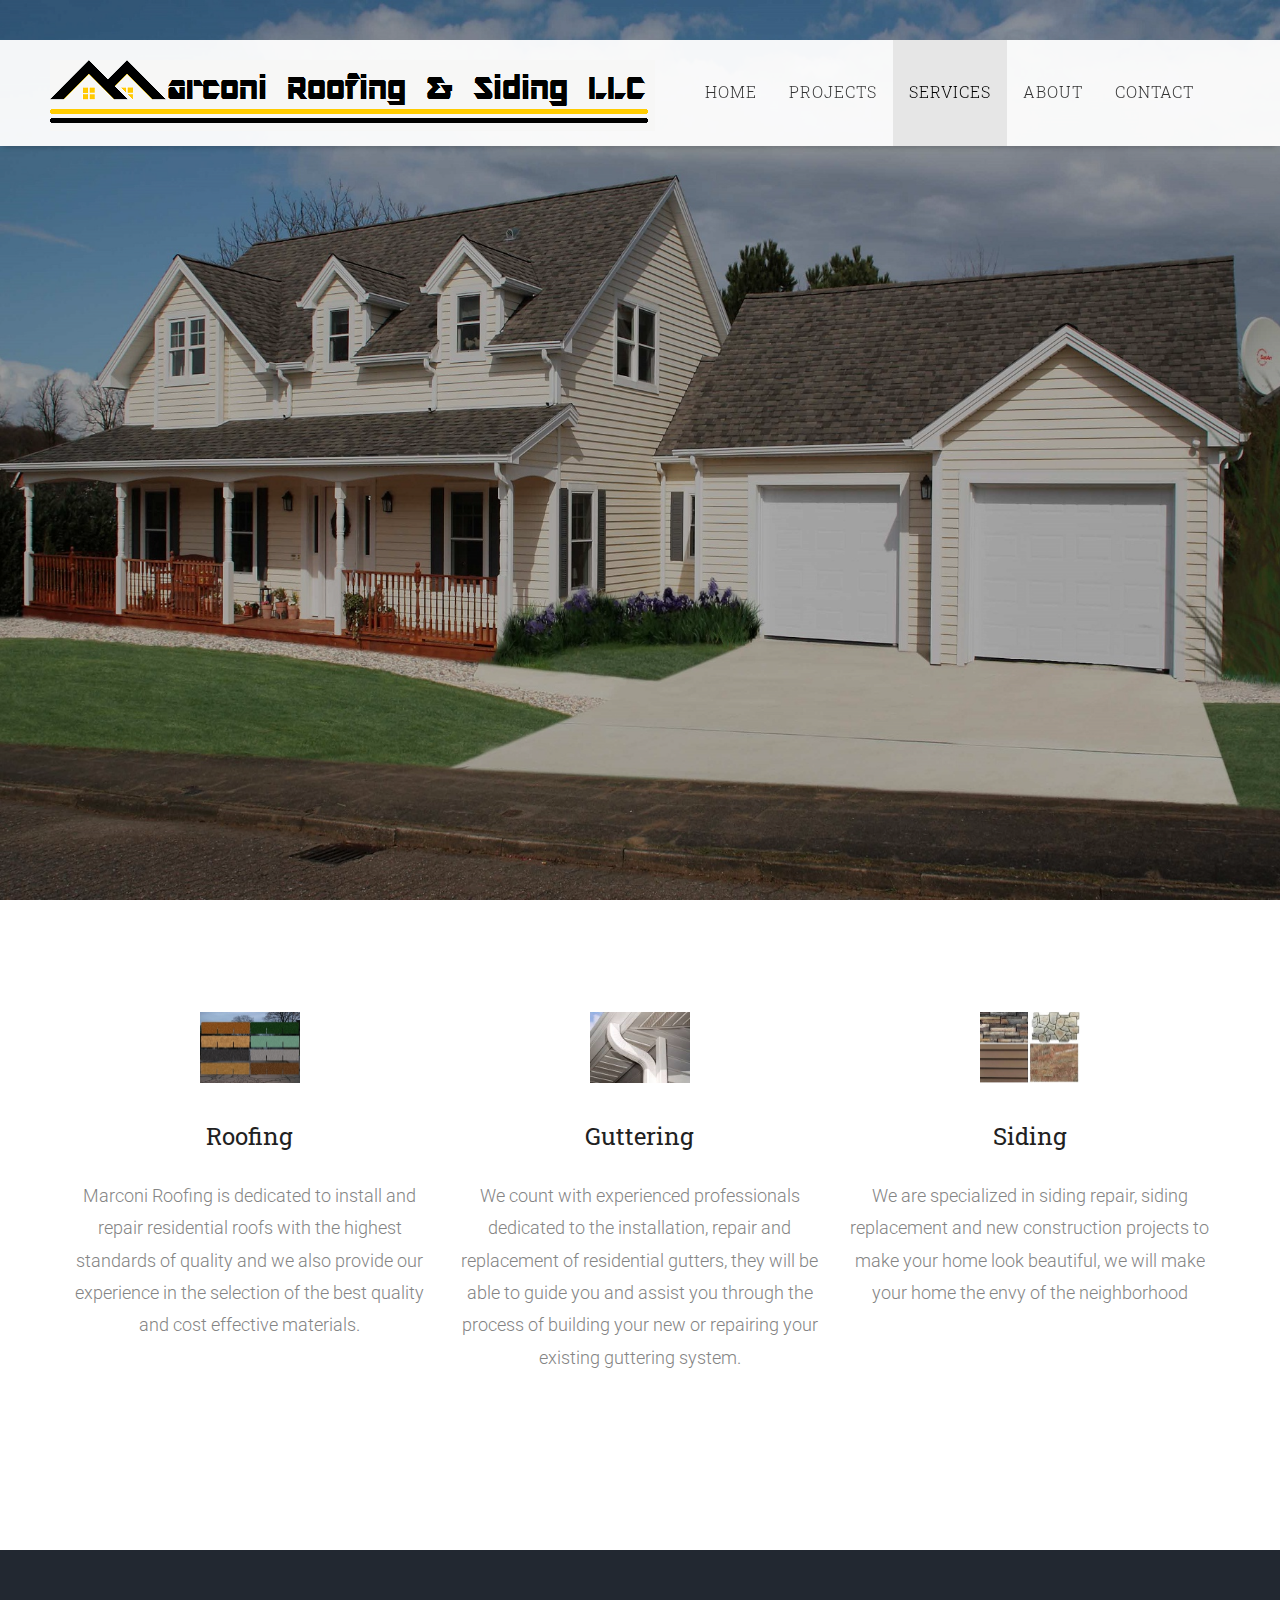
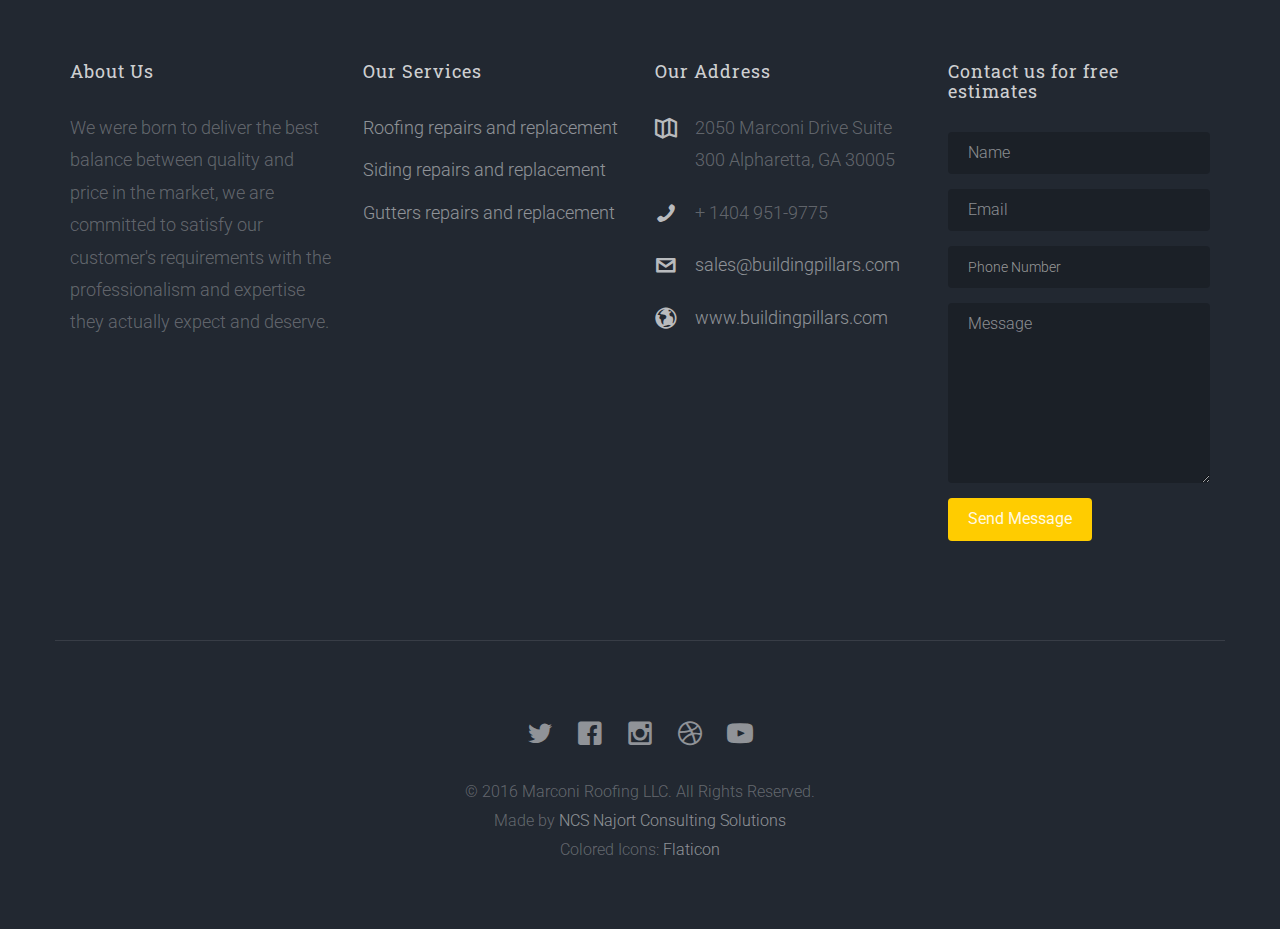
==== services.html @ 33be3b6a "Add files via upload" ====
<!DOCTYPE html>
<!--[if lt IE 7]>      <html class="no-js lt-ie9 lt-ie8 lt-ie7"> <![endif]-->
<!--[if IE 7]>         <html class="no-js lt-ie9 lt-ie8"> <![endif]-->
<!--[if IE 8]>         <html class="no-js lt-ie9"> <![endif]-->
<!--[if gt IE 8]><!--> <html class="no-js"> <!--<![endif]-->
	<head>
	<meta charset="utf-8">
	<meta http-equiv="X-UA-Compatible" content="IE=edge">
	<title>Marconi Roofing & Siding</title>
	<meta name="viewport" content="width=device-width, initial-scale=1">
	<meta name="description" content="Marconi roofing & siding company dedicated to new construction and repair of roofs, sides, gutters and more" />
	<meta name="keywords" content="roofing, roofs, roof, side, siding, gutter, gutters, repairing, construction, remodeling" />
	<meta name="author" content="Jose Lopez (jrafael83@gmail.com)" />

  <!-- 
	//////////////////////////////////////////////////////

	FREE HTML5 TEMPLATE 
	DESIGNED & DEVELOPED by FREEHTML5.CO & NCS Najort Consulting Solutions
		
	Website: 		http://freehtml5.co/ & http://www.najort.com.ve
	Email: 			info@freehtml5.co & info@najort.com.ve
	Twitter: 		http://twitter.com/fh5co
	Facebook: 		https://www.facebook.com/fh5co

	//////////////////////////////////////////////////////
	 -->

  	<!-- Facebook and Twitter integration -->
	<meta property="og:title" content=""/>
	<meta property="og:image" content=""/>
	<meta property="og:url" content=""/>
	<meta property="og:site_name" content=""/>
	<meta property="og:description" content=""/>
	<meta name="twitter:title" content="" />
	<meta name="twitter:image" content="" />
	<meta name="twitter:url" content="" />
	<meta name="twitter:card" content="" />

	<!-- Place favicon.ico and apple-touch-icon.png in the root directory -->
	
	<link href="images/favicon.ico" rel="icon" type="image/x-icon" />
	<link rel="shortcut icon" href="images/favicon.ico">
	<link href='https://fonts.googleapis.com/css?family=Roboto:400,100,300,700,900' rel='stylesheet' type='text/css'>
	<link href="https://fonts.googleapis.com/css?family=Roboto+Slab:300,400,700" rel="stylesheet">
	
	<!-- Animate.css -->
	<link rel="stylesheet" href="css/animate.css">
	<!-- Icomoon Icon Fonts-->
	<link rel="stylesheet" href="css/icomoon.css">
	<!-- Bootstrap  -->
	<link rel="stylesheet" href="css/bootstrap.css">
	<!-- Superfish -->
	<link rel="stylesheet" href="css/superfish.css">
	<!-- Flexslider  -->
	<link rel="stylesheet" href="css/flexslider.css">

	<link rel="stylesheet" href="css/style.css">


	<!-- Modernizr JS -->
	<script src="js/modernizr-2.6.2.min.js"></script>
	<!-- FOR IE9 below -->
	<!--[if lt IE 9]>
	<script src="js/respond.min.js"></script>
	<![endif]-->
<script src="js/jquery.min.js"></script>
	</head>
	<body>
		<div id="fh5co-wrapper">
		<div id="fh5co-page">
		<div id="fh5co-header">
			<header id="fh5co-header-section">
				<div class="container">
					<div class="nav-header">
						<a href="#" class="js-fh5co-nav-toggle fh5co-nav-toggle"><i></i></a>
						<h1 id="fh5co-logo"><div id="logo-1"><a href="index.html"><img src="images/pageico.png" data-src-mobile="images/pageico_mobile.png"></img>&nbsp;</a></div>
						<div id="logo-2"><a href="index.html"><img src="images/pageico_mobile.png" data-src-mobile="images/pageico_mobile.png"></img>&nbsp;</a></div></h1>
						<!-- START #fh5co-menu-wrap -->
						<nav id="fh5co-menu-wrap" role="navigation">
							<ul class="sf-menu" id="fh5co-primary-menu">
								<li>
									<a href="index.html">Home</a>
								</li>
								<li><a href="work.html">Projects</a></li>
								<li>
									<a href="services.html" class="fh5co-sub-ddown active">Services</a>
								</li>
								<li><a href="about.html">About</a></li>
								<li><a href="contact.html">Contact</a></li>
							</ul>
						</nav>
					</div>
				</div>
			</header>		
		</div>
		<!-- end:fh5co-header -->
		<aside id="fh5co-hero" class="js-fullheight">
			<div class="flexslider js-fullheight">
				<ul class="slides">
			   	<li style="background-image: url(images/slide_2.jpg);">
			   		<div class="overlay-gradient"></div>
			   		<div class="container">
			   			<div class="col-md-10 col-md-offset-1 text-center js-fullheight slider-text">
			   				<div class="slider-text-inner desc">
			   					<h2 class="heading-section">Our Services</h2>
			   					<p class="fh5co-lead">We offer our experience in the installation, replacement, repair and new construction of residential roofs, sidings and gutters</p>
								<a id="btnmore" href="#" class="effect1">&nbsp&nbspRead More&nbsp&nbsp</a>
			   				</div>
			   			</div>
			   		</div>
			   	</li>
			  	</ul>
		  	</div>
		</aside>	
		<div id="fh5co-services-section">
			<div class="container" id="more">
				<div class="row">
					<div class="col-md-4">
						<div class="services-inner text-center">
							<img src="images/shingles_sample.jpg" alt="Shingles sample" class="grow">
							<h3>Roofing</h3>
							<p>Marconi Roofing is dedicated to install and repair residential roofs with the highest standards of quality and we also provide our experience in the selection of the best quality and cost effective materials.</p>
						</div>
					</div>
					<div class="col-md-4 text-center">
						<div class="services-inner">
							<img src="images/guttering.jpg" alt="Gutter sample" class="grow">
							<h3>Guttering</h3>
							<p>We count with experienced professionals dedicated to the installation, repair and replacement of residential gutters, they will be able to guide you and assist you through the process of building your new or repairing your existing guttering system.</p>
						</div>
					</div>
					<div class="col-md-4 text-center">
						<div class="services-inner">
							<img src="images/siding.jpg" alt="Siding samples" class="grow">
							<h3>Siding</h3>
							<p>We are specialized in siding repair, siding replacement and new construction projects to make your home look beautiful, we will make your home the envy of the neighborhood</p>
						</div>
					</div>
				</div>
			</div>
		</div>
		<footer>
			<div id="footer">
				<div class="container">
					<div class="row">
						<div class="col-md-3">
							<h3 class="section-title">About Us</h3>
							<p>We were born to deliver the best balance between quality and price in the market, we are committed to satisfy our customer's requirements with the professionalism and expertise they actually expect and deserve. </p>
						</div>
						
						<div class="col-md-3">
							<h3 class="section-title">Our Services</h3>
							<ul>
								<li><a href="#more">Roofing repairs and replacement</a></li>
								<li><a href="#more">Siding repairs and replacement</a></li>
								<li><a href="#more">Gutters repairs and replacement</a></li>
							</ul>
						</div>

						<div class="col-md-3">
							<h3 class="section-title">Our Address</h3>
							<ul class="contact-info">
								<li><i class="icon-map2"></i>2050 Marconi Drive Suite 300 Alpharetta, GA 30005</li>
								<li><i class="icon-phone2"></i>+ 1404 951-9775</li>
								<li><i class="icon-envelope2"></i><a href="mailto:sales@buildingpillars.com">sales@buildingpillars.com</a></li>
								<li><i class="icon-globe2"></i><a href="#">www.buildingpillars.com</a></li>
							</ul>
						</div>
						<div class="col-md-3" id="contact">
							<h3 class="section-title">Contact us for free estimates</h3>
							<form class="contact-form" id="ajax-contact" method="POST" action="">
								<div class="form-group">
									<label for="name" class="sr-only">Name</label>
									<input type="name" class="form-control" id="name" placeholder="Name">
								</div>
								<div class="form-group">
									<label for="email" class="sr-only">Email</label>
									<input type="email" class="form-control" id="email" placeholder="Email">
								</div>
								<div class="form-group">
									<label for="phone" class="sr-only">Phone</label>
									<input type="number" class="form-control" id="phone" placeholder="Phone Number" required>
								</div>
								<div class="form-group">
									<label for="message" class="sr-only">Message</label>
									<textarea class="form-control" id="message" rows="7" placeholder="Message"></textarea>
								</div>
								<div class="form-group">
									<input type="submit" id="btn-submit" class="btn btn-send-message btn-md" value="Send Message">
								</div>
							</form>
							<div id="form-messages"></div>
						</div>
					</div>
					<div class="row copy-right">
						<div class="col-md-6 col-md-offset-3 text-center">
							<p class="fh5co-social-icons">
								<a href="http://twitter.com/buildingpillars"><i class="icon-twitter2"></i></a>
								<a href="#"><i class="icon-facebook2"></i></a>
								<a href="#"><i class="icon-instagram"></i></a>
								<a href="#"><i class="icon-dribbble2"></i></a>
								<a href="#"><i class="icon-youtube"></i></a>
							</p>
							<p>&copy; 2016 Marconi Roofing LLC. All Rights Reserved. <br>Made by <a href="www.najort.com.ve" target="_blank">NCS Najort Consulting Solutions</a> <br> Colored Icons: <a href="http://flaticon.com" target="_blank">Flaticon</a></p></div>
					</div>
				</div>
			</div>
		</footer>
	

	</div>
	<!-- END fh5co-page -->

	</div>
	<!-- END fh5co-wrapper -->

	<!-- jQuery -->


	
	<!-- jQuery Easing -->
	<script src="js/jquery.easing.1.3.js"></script>
	<!-- Bootstrap -->
	<script src="js/bootstrap.min.js"></script>
	<!-- Waypoints -->
	<script src="js/jquery.waypoints.min.js"></script>
	<!-- Superfish -->
	<script src="js/hoverIntent.js"></script>
	<script src="js/superfish.js"></script>
	<!-- Flexslider -->
	<script src="js/jquery.flexslider-min.js"></script>

	<!-- Main JS (Do not remove) -->
	<script src="js/main.js"></script>
	<script type="text/javascript">
	$("#btnmore").click(function() {
    $('html, body').animate({
        scrollTop: $("#more").offset().top
    }, 2000);
});
	</script>
	<script src="js/mail.js"></script>
	</body>
</html>
---- css/icomoon.css ----
@font-face {
    font-family: 'icomoon';
    src:    url('fonts/icomoon.eot?1oniuf');
    src:    url('fonts/icomoon.eot?1oniuf#iefix') format('embedded-opentype'),
        url('fonts/icomoon.ttf?1oniuf') format('truetype'),
        url('fonts/icomoon.woff?1oniuf') format('woff'),
        url('fonts/icomoon.svg?1oniuf#icomoon') format('svg');
    font-weight: normal;
    font-style: normal;
}

[class^="icon-"], [class*=" icon-"] {
    /* use !important to prevent issues with browser extensions that change fonts */
    font-family: 'icomoon' !important;
    speak: none;
    font-style: normal;
    font-weight: normal;
    font-variant: normal;
    text-transform: none;
    line-height: 1;

    /* Better Font Rendering =========== */
    -webkit-font-smoothing: antialiased;
    -moz-osx-font-smoothing: grayscale;
}

.icon-mobile:before {
    content: "\e000";
}
.icon-laptop:before {
    content: "\e001";
}
.icon-desktop:before {
    content: "\e002";
}
.icon-tablet:before {
    content: "\e003";
}
.icon-phone:before {
    content: "\e004";
}
.icon-document:before {
    content: "\e005";
}
.icon-documents:before {
    content: "\e006";
}
.icon-search:before {
    content: "\e007";
}
.icon-clipboard:before {
    content: "\e008";
}
.icon-newspaper:before {
    content: "\e009";
}
.icon-notebook:before {
    content: "\e00a";
}
.icon-book-open:before {
    content: "\e00b";
}
.icon-browser:before {
    content: "\e00c";
}
.icon-calendar:before {
    content: "\e00d";
}
.icon-presentation:before {
    content: "\e00e";
}
.icon-picture:before {
    content: "\e00f";
}
.icon-pictures:before {
    content: "\e010";
}
.icon-video:before {
    content: "\e011";
}
.icon-camera:before {
    content: "\e012";
}
.icon-printer:before {
    content: "\e013";
}
.icon-toolbox:before {
    content: "\e014";
}
.icon-briefcase:before {
    content: "\e015";
}
.icon-wallet:before {
    content: "\e016";
}
.icon-gift:before {
    content: "\e017";
}
.icon-bargraph:before {
    content: "\e018";
}
.icon-grid:before {
    content: "\e019";
}
.icon-expand:before {
    content: "\e01a";
}
.icon-focus:before {
    content: "\e01b";
}
.icon-edit:before {
    content: "\e01c";
}
.icon-adjustments:before {
    content: "\e01d";
}
.icon-ribbon:before {
    content: "\e01e";
}
.icon-hourglass:before {
    content: "\e01f";
}
.icon-lock:before {
    content: "\e020";
}
.icon-megaphone:before {
    content: "\e021";
}
.icon-shield:before {
    content: "\e022";
}
.icon-trophy:before {
    content: "\e023";
}
.icon-flag:before {
    content: "\e024";
}
.icon-map:before {
    content: "\e025";
}
.icon-puzzle:before {
    content: "\e026";
}
.icon-basket:before {
    content: "\e027";
}
.icon-envelope:before {
    content: "\e028";
}
.icon-streetsign:before {
    content: "\e029";
}
.icon-telescope:before {
    content: "\e02a";
}
.icon-gears:before {
    content: "\e02b";
}
.icon-key:before {
    content: "\e02c";
}
.icon-paperclip:before {
    content: "\e02d";
}
.icon-attachment:before {
    content: "\e02e";
}
.icon-pricetags:before {
    content: "\e02f";
}
.icon-lightbulb:before {
    content: "\e030";
}
.icon-layers:before {
    content: "\e031";
}
.icon-pencil:before {
    content: "\e032";
}
.icon-tools:before {
    content: "\e033";
}
.icon-tools-2:before {
    content: "\e034";
}
.icon-scissors:before {
    content: "\e035";
}
.icon-paintbrush:before {
    content: "\e036";
}
.icon-magnifying-glass:before {
    content: "\e037";
}
.icon-circle-compass:before {
    content: "\e038";
}
.icon-linegraph:before {
    content: "\e039";
}
.icon-mic:before {
    content: "\e03a";
}
.icon-strategy:before {
    content: "\e03b";
}
.icon-beaker:before {
    content: "\e03c";
}
.icon-caution:before {
    content: "\e03d";
}
.icon-recycle:before {
    content: "\e03e";
}
.icon-anchor:before {
    content: "\e03f";
}
.icon-profile-male:before {
    content: "\e040";
}
.icon-profile-female:before {
    content: "\e041";
}
.icon-bike:before {
    content: "\e042";
}
.icon-wine:before {
    content: "\e043";
}
.icon-hotairballoon:before {
    content: "\e044";
}
.icon-globe:before {
    content: "\e045";
}
.icon-genius:before {
    content: "\e046";
}
.icon-map-pin:before {
    content: "\e047";
}
.icon-dial:before {
    content: "\e048";
}
.icon-chat:before {
    content: "\e049";
}
.icon-heart:before {
    content: "\e04a";
}
.icon-cloud:before {
    content: "\e04b";
}
.icon-upload:before {
    content: "\e04c";
}
.icon-download:before {
    content: "\e04d";
}
.icon-target:before {
    content: "\e04e";
}
.icon-hazardous:before {
    content: "\e04f";
}
.icon-piechart:before {
    content: "\e050";
}
.icon-speedometer:before {
    content: "\e051";
}
.icon-global:before {
    content: "\e052";
}
.icon-compass:before {
    content: "\e053";
}
.icon-lifesaver:before {
    content: "\e054";
}
.icon-clock:before {
    content: "\e055";
}
.icon-aperture:before {
    content: "\e056";
}
.icon-quote:before {
    content: "\e057";
}
.icon-scope:before {
    content: "\e058";
}
.icon-alarmclock:before {
    content: "\e059";
}
.icon-refresh:before {
    content: "\e05a";
}
.icon-happy:before {
    content: "\e05b";
}
.icon-sad:before {
    content: "\e05c";
}
.icon-facebook:before {
    content: "\e05d";
}
.icon-twitter:before {
    content: "\e05e";
}
.icon-googleplus:before {
    content: "\e05f";
}
.icon-rss:before {
    content: "\e060";
}
.icon-tumblr:before {
    content: "\e061";
}
.icon-linkedin:before {
    content: "\e062";
}
.icon-dribbble:before {
    content: "\e063";
}
.icon-box2:before {
    content: "\ea82";
}
.icon-write:before {
    content: "\ea83";
}
.icon-clock2:before {
    content: "\ea84";
}
.icon-reply2:before {
    content: "\ea85";
}
.icon-reply-all2:before {
    content: "\ea86";
}
.icon-forward2:before {
    content: "\ea87";
}
.icon-flag2:before {
    content: "\ea88";
}
.icon-search2:before {
    content: "\ea89";
}
.icon-trash2:before {
    content: "\ea8a";
}
.icon-envelope2:before {
    content: "\ea8b";
}
.icon-bubble:before {
    content: "\ea8c";
}
.icon-bubbles:before {
    content: "\ea8d";
}
.icon-user2:before {
    content: "\ea8e";
}
.icon-users2:before {
    content: "\ea8f";
}
.icon-cloud2:before {
    content: "\ea90";
}
.icon-download2:before {
    content: "\ea91";
}
.icon-upload2:before {
    content: "\ea92";
}
.icon-rain:before {
    content: "\ea93";
}
.icon-sun:before {
    content: "\ea94";
}
.icon-moon2:before {
    content: "\ea95";
}
.icon-bell2:before {
    content: "\ea96";
}
.icon-folder2:before {
    content: "\ea97";
}
.icon-pin2:before {
    content: "\ea98";
}
.icon-sound2:before {
    content: "\ea99";
}
.icon-microphone:before {
    content: "\ea9a";
}
.icon-camera2:before {
    content: "\ea9b";
}
.icon-image2:before {
    content: "\ea9c";
}
.icon-cog2:before {
    content: "\ea9d";
}
.icon-calendar2:before {
    content: "\ea9e";
}
.icon-book2:before {
    content: "\ea9f";
}
.icon-map-marker:before {
    content: "\eaa0";
}
.icon-store:before {
    content: "\eaa1";
}
.icon-support:before {
    content: "\eaa2";
}
.icon-tag2:before {
    content: "\eaa3";
}
.icon-heart2:before {
    content: "\eaa4";
}
.icon-video-camera:before {
    content: "\eaa5";
}
.icon-trophy2:before {
    content: "\eaa6";
}
.icon-cart:before {
    content: "\eaa7";
}
.icon-eye2:before {
    content: "\eaa8";
}
.icon-cancel:before {
    content: "\eaa9";
}
.icon-chart:before {
    content: "\eaaa";
}
.icon-target2:before {
    content: "\eaab";
}
.icon-printer2:before {
    content: "\eaac";
}
.icon-location2:before {
    content: "\eaad";
}
.icon-bookmark2:before {
    content: "\eaae";
}
.icon-monitor:before {
    content: "\eaaf";
}
.icon-cross2:before {
    content: "\eab0";
}
.icon-plus2:before {
    content: "\eab1";
}
.icon-left:before {
    content: "\eab2";
}
.icon-up:before {
    content: "\eab3";
}
.icon-browser2:before {
    content: "\eab4";
}
.icon-windows:before {
    content: "\eab5";
}
.icon-switch2:before {
    content: "\eab6";
}
.icon-dashboard:before {
    content: "\eab7";
}
.icon-play:before {
    content: "\eab8";
}
.icon-fast-forward:before {
    content: "\eab9";
}
.icon-next:before {
    content: "\eaba";
}
.icon-refresh2:before {
    content: "\eabb";
}
.icon-film:before {
    content: "\eabc";
}
.icon-home2:before {
    content: "\eabd";
}
.icon-add-to-list:before {
    content: "\e901";
}
.icon-classic-computer:before {
    content: "\e902";
}
.icon-controller-fast-backward:before {
    content: "\e903";
}
.icon-creative-commons-attribution:before {
    content: "\e904";
}
.icon-creative-commons-noderivs:before {
    content: "\e905";
}
.icon-creative-commons-noncommercial-eu:before {
    content: "\e906";
}
.icon-creative-commons-noncommercial-us:before {
    content: "\e907";
}
.icon-creative-commons-public-domain:before {
    content: "\e908";
}
.icon-creative-commons-remix:before {
    content: "\e909";
}
.icon-creative-commons-share:before {
    content: "\e90a";
}
.icon-creative-commons-sharealike:before {
    content: "\e90b";
}
.icon-creative-commons:before {
    content: "\e90c";
}
.icon-document-landscape:before {
    content: "\e90d";
}
.icon-remove-user:before {
    content: "\e90e";
}
.icon-warning:before {
    content: "\e90f";
}
.icon-arrow-bold-down:before {
    content: "\e910";
}
.icon-arrow-bold-left:before {
    content: "\e911";
}
.icon-arrow-bold-right:before {
    content: "\e912";
}
.icon-arrow-bold-up:before {
    content: "\e913";
}
.icon-arrow-down:before {
    content: "\e914";
}
.icon-arrow-left:before {
    content: "\e915";
}
.icon-arrow-long-down:before {
    content: "\e916";
}
.icon-arrow-long-left:before {
    content: "\e917";
}
.icon-arrow-long-right:before {
    content: "\e918";
}
.icon-arrow-long-up:before {
    content: "\e919";
}
.icon-arrow-right:before {
    content: "\e91a";
}
.icon-arrow-up:before {
    content: "\e91b";
}
.icon-arrow-with-circle-down:before {
    content: "\e91c";
}
.icon-arrow-with-circle-left:before {
    content: "\e91d";
}
.icon-arrow-with-circle-right:before {
    content: "\e91e";
}
.icon-arrow-with-circle-up:before {
    content: "\e91f";
}
.icon-bookmark:before {
    content: "\e920";
}
.icon-bookmarks:before {
    content: "\e921";
}
.icon-chevron-down:before {
    content: "\e922";
}
.icon-chevron-left:before {
    content: "\e923";
}
.icon-chevron-right:before {
    content: "\e924";
}
.icon-chevron-small-down:before {
    content: "\e925";
}
.icon-chevron-small-left:before {
    content: "\e926";
}
.icon-chevron-small-right:before {
    content: "\e927";
}
.icon-chevron-small-up:before {
    content: "\e928";
}
.icon-chevron-thin-down:before {
    content: "\e929";
}
.icon-chevron-thin-left:before {
    content: "\e92a";
}
.icon-chevron-thin-right:before {
    content: "\e92b";
}
.icon-chevron-thin-up:before {
    content: "\e92c";
}
.icon-chevron-up:before {
    content: "\e92d";
}
.icon-chevron-with-circle-down:before {
    content: "\e92e";
}
.icon-chevron-with-circle-left:before {
    content: "\e92f";
}
.icon-chevron-with-circle-right:before {
    content: "\e930";
}
.icon-chevron-with-circle-up:before {
    content: "\e931";
}
.icon-cloud3:before {
    content: "\e932";
}
.icon-controller-fast-forward:before {
    content: "\e933";
}
.icon-controller-jump-to-start:before {
    content: "\e934";
}
.icon-controller-next:before {
    content: "\e935";
}
.icon-controller-paus:before {
    content: "\e936";
}
.icon-controller-play:before {
    content: "\e937";
}
.icon-controller-record:before {
    content: "\e938";
}
.icon-controller-stop:before {
    content: "\e939";
}
.icon-controller-volume:before {
    content: "\e93a";
}
.icon-dot-single:before {
    content: "\e93b";
}
.icon-dots-three-horizontal:before {
    content: "\e93c";
}
.icon-dots-three-vertical:before {
    content: "\e93d";
}
.icon-dots-two-horizontal:before {
    content: "\e93e";
}
.icon-dots-two-vertical:before {
    content: "\e93f";
}
.icon-download3:before {
    content: "\e940";
}
.icon-emoji-flirt:before {
    content: "\e941";
}
.icon-flow-branch:before {
    content: "\e942";
}
.icon-flow-cascade:before {
    content: "\e943";
}
.icon-flow-line:before {
    content: "\e944";
}
.icon-flow-parallel:before {
    content: "\e945";
}
.icon-flow-tree:before {
    content: "\e946";
}
.icon-install:before {
    content: "\e947";
}
.icon-layers2:before {
    content: "\e948";
}
.icon-open-book:before {
    content: "\e949";
}
.icon-resize-100:before {
    content: "\e94a";
}
.icon-resize-full-screen:before {
    content: "\e94b";
}
.icon-save:before {
    content: "\e94c";
}
.icon-select-arrows:before {
    content: "\e94d";
}
.icon-sound-mute:before {
    content: "\e94e";
}
.icon-sound:before {
    content: "\e94f";
}
.icon-trash:before {
    content: "\e950";
}
.icon-triangle-down:before {
    content: "\e951";
}
.icon-triangle-left:before {
    content: "\e952";
}
.icon-triangle-right:before {
    content: "\e953";
}
.icon-triangle-up:before {
    content: "\e954";
}
.icon-uninstall:before {
    content: "\e955";
}
.icon-upload-to-cloud:before {
    content: "\e956";
}
.icon-upload3:before {
    content: "\e957";
}
.icon-add-user:before {
    content: "\e958";
}
.icon-address:before {
    content: "\e959";
}
.icon-adjust:before {
    content: "\e95a";
}
.icon-air:before {
    content: "\e95b";
}
.icon-aircraft-landing:before {
    content: "\e95c";
}
.icon-aircraft-take-off:before {
    content: "\e95d";
}
.icon-aircraft:before {
    content: "\e95e";
}
.icon-align-bottom:before {
    content: "\e95f";
}
.icon-align-horizontal-middle:before {
    content: "\e960";
}
.icon-align-left:before {
    content: "\e961";
}
.icon-align-right:before {
    content: "\e962";
}
.icon-align-top:before {
    content: "\e963";
}
.icon-align-vertical-middle:before {
    content: "\e964";
}
.icon-archive:before {
    content: "\e965";
}
.icon-area-graph:before {
    content: "\e966";
}
.icon-attachment2:before {
    content: "\e967";
}
.icon-awareness-ribbon:before {
    content: "\e968";
}
.icon-back-in-time:before {
    content: "\e969";
}
.icon-back:before {
    content: "\e96a";
}
.icon-bar-graph:before {
    content: "\e96b";
}
.icon-battery:before {
    content: "\e96c";
}
.icon-beamed-note:before {
    content: "\e96d";
}
.icon-bell:before {
    content: "\e96e";
}
.icon-blackboard:before {
    content: "\e96f";
}
.icon-block:before {
    content: "\e970";
}
.icon-book:before {
    content: "\e971";
}
.icon-bowl:before {
    content: "\e972";
}
.icon-box:before {
    content: "\e973";
}
.icon-briefcase2:before {
    content: "\e974";
}
.icon-browser3:before {
    content: "\e975";
}
.icon-brush:before {
    content: "\e976";
}
.icon-bucket:before {
    content: "\e977";
}
.icon-cake:before {
    content: "\e978";
}
.icon-calculator:before {
    content: "\e979";
}
.icon-calendar3:before {
    content: "\e97a";
}
.icon-camera3:before {
    content: "\e97b";
}
.icon-ccw:before {
    content: "\e97c";
}
.icon-chat2:before {
    content: "\e97d";
}
.icon-check:before {
    content: "\e97e";
}
.icon-circle-with-cross:before {
    content: "\e97f";
}
.icon-circle-with-minus:before {
    content: "\e980";
}
.icon-circle-with-plus:before {
    content: "\e981";
}
.icon-circle:before {
    content: "\e982";
}
.icon-circular-graph:before {
    content: "\e983";
}
.icon-clapperboard:before {
    content: "\e984";
}
.icon-clipboard2:before {
    content: "\e985";
}
.icon-clock3:before {
    content: "\e986";
}
.icon-code:before {
    content: "\e987";
}
.icon-cog:before {
    content: "\e988";
}
.icon-colours:before {
    content: "\e989";
}
.icon-compass2:before {
    content: "\e98a";
}
.icon-copy:before {
    content: "\e98b";
}
.icon-credit-card:before {
    content: "\e98c";
}
.icon-credit:before {
    content: "\e98d";
}
.icon-cross:before {
    content: "\e98e";
}
.icon-cup:before {
    content: "\e98f";
}
.icon-cw:before {
    content: "\e990";
}
.icon-cycle:before {
    content: "\e991";
}
.icon-database:before {
    content: "\e992";
}
.icon-dial-pad:before {
    content: "\e993";
}
.icon-direction:before {
    content: "\e994";
}
.icon-document2:before {
    content: "\e995";
}
.icon-documents2:before {
    content: "\e996";
}
.icon-drink:before {
    content: "\e997";
}
.icon-drive:before {
    content: "\e998";
}
.icon-drop:before {
    content: "\e999";
}
.icon-edit2:before {
    content: "\e99a";
}
.icon-email:before {
    content: "\e99b";
}
.icon-emoji-happy:before {
    content: "\e99c";
}
.icon-emoji-neutral:before {
    content: "\e99d";
}
.icon-emoji-sad:before {
    content: "\e99e";
}
.icon-erase:before {
    content: "\e99f";
}
.icon-eraser:before {
    content: "\e9a0";
}
.icon-export:before {
    content: "\e9a1";
}
.icon-eye:before {
    content: "\e9a2";
}
.icon-feather:before {
    content: "\e9a3";
}
.icon-flag3:before {
    content: "\e9a4";
}
.icon-flash:before {
    content: "\e9a5";
}
.icon-flashlight:before {
    content: "\e9a6";
}
.icon-flat-brush:before {
    content: "\e9a7";
}
.icon-folder-images:before {
    content: "\e9a8";
}
.icon-folder-music:before {
    content: "\e9a9";
}
.icon-folder-video:before {
    content: "\e9aa";
}
.icon-folder:before {
    content: "\e9ab";
}
.icon-forward:before {
    content: "\e9ac";
}
.icon-funnel:before {
    content: "\e9ad";
}
.icon-game-controller:before {
    content: "\e9ae";
}
.icon-gauge:before {
    content: "\e9af";
}
.icon-globe2:before {
    content: "\e9b0";
}
.icon-graduation-cap:before {
    content: "\e9b1";
}
.icon-grid2:before {
    content: "\e9b2";
}
.icon-hair-cross:before {
    content: "\e9b3";
}
.icon-hand:before {
    content: "\e9b4";
}
.icon-heart-outlined:before {
    content: "\e9b5";
}
.icon-heart3:before {
    content: "\e9b6";
}
.icon-help-with-circle:before {
    content: "\e9b7";
}
.icon-help:before {
    content: "\e9b8";
}
.icon-home:before {
    content: "\e9b9";
}
.icon-hour-glass:before {
    content: "\e9ba";
}
.icon-image-inverted:before {
    content: "\e9bb";
}
.icon-image:before {
    content: "\e9bc";
}
.icon-images:before {
    content: "\e9bd";
}
.icon-inbox:before {
    content: "\e9be";
}
.icon-infinity:before {
    content: "\e9bf";
}
.icon-info-with-circle:before {
    content: "\e9c0";
}
.icon-info:before {
    content: "\e9c1";
}
.icon-key2:before {
    content: "\e9c2";
}
.icon-keyboard:before {
    content: "\e9c3";
}
.icon-lab-flask:before {
    content: "\e9c4";
}
.icon-landline:before {
    content: "\e9c5";
}
.icon-language:before {
    content: "\e9c6";
}
.icon-laptop2:before {
    content: "\e9c7";
}
.icon-leaf:before {
    content: "\e9c8";
}
.icon-level-down:before {
    content: "\e9c9";
}
.icon-level-up:before {
    content: "\e9ca";
}
.icon-lifebuoy:before {
    content: "\e9cb";
}
.icon-light-bulb:before {
    content: "\e9cc";
}
.icon-light-down:before {
    content: "\e9cd";
}
.icon-light-up:before {
    content: "\e9ce";
}
.icon-line-graph:before {
    content: "\e9cf";
}
.icon-link:before {
    content: "\e9d0";
}
.icon-list:before {
    content: "\e9d1";
}
.icon-location-pin:before {
    content: "\e9d2";
}
.icon-location:before {
    content: "\e9d3";
}
.icon-lock-open:before {
    content: "\e9d4";
}
.icon-lock2:before {
    content: "\e9d5";
}
.icon-log-out:before {
    content: "\e9d6";
}
.icon-login:before {
    content: "\e9d7";
}
.icon-loop:before {
    content: "\e9d8";
}
.icon-magnet:before {
    content: "\e9d9";
}
.icon-magnifying-glass2:before {
    content: "\e9da";
}
.icon-mail:before {
    content: "\e9db";
}
.icon-man:before {
    content: "\e9dc";
}
.icon-map2:before {
    content: "\e9dd";
}
.icon-mask:before {
    content: "\e9de";
}
.icon-medal:before {
    content: "\e9df";
}
.icon-megaphone2:before {
    content: "\e9e0";
}
.icon-menu:before {
    content: "\e9e1";
}
.icon-message:before {
    content: "\e9e2";
}
.icon-mic2:before {
    content: "\e9e3";
}
.icon-minus:before {
    content: "\e9e4";
}
.icon-mobile2:before {
    content: "\e9e5";
}
.icon-modern-mic:before {
    content: "\e9e6";
}
.icon-moon:before {
    content: "\e9e7";
}
.icon-mouse:before {
    content: "\e9e8";
}
.icon-music:before {
    content: "\e9e9";
}
.icon-network:before {
    content: "\e9ea";
}
.icon-new-message:before {
    content: "\e9eb";
}
.icon-new:before {
    content: "\e9ec";
}
.icon-news:before {
    content: "\e9ed";
}
.icon-note:before {
    content: "\e9ee";
}
.icon-notification:before {
    content: "\e9ef";
}
.icon-old-mobile:before {
    content: "\e9f0";
}
.icon-old-phone:before {
    content: "\e9f1";
}
.icon-palette:before {
    content: "\e9f2";
}
.icon-paper-plane:before {
    content: "\e9f3";
}
.icon-pencil2:before {
    content: "\e9f4";
}
.icon-phone2:before {
    content: "\e9f5";
}
.icon-pie-chart:before {
    content: "\e9f6";
}
.icon-pin:before {
    content: "\e9f7";
}
.icon-plus:before {
    content: "\e9f8";
}
.icon-popup:before {
    content: "\e9f9";
}
.icon-power-plug:before {
    content: "\e9fa";
}
.icon-price-ribbon:before {
    content: "\e9fb";
}
.icon-price-tag:before {
    content: "\e9fc";
}
.icon-print:before {
    content: "\e9fd";
}
.icon-progress-empty:before {
    content: "\e9fe";
}
.icon-progress-full:before {
    content: "\e9ff";
}
.icon-progress-one:before {
    content: "\ea00";
}
.icon-progress-two:before {
    content: "\ea01";
}
.icon-publish:before {
    content: "\ea02";
}
.icon-quote2:before {
    content: "\ea03";
}
.icon-radio:before {
    content: "\ea04";
}
.icon-reply-all:before {
    content: "\ea05";
}
.icon-reply:before {
    content: "\ea06";
}
.icon-retweet:before {
    content: "\ea07";
}
.icon-rocket:before {
    content: "\ea08";
}
.icon-round-brush:before {
    content: "\ea09";
}
.icon-rss2:before {
    content: "\ea0a";
}
.icon-ruler:before {
    content: "\ea0b";
}
.icon-scissors2:before {
    content: "\ea0c";
}
.icon-share-alternitive:before {
    content: "\ea0d";
}
.icon-share:before {
    content: "\ea0e";
}
.icon-shareable:before {
    content: "\ea0f";
}
.icon-shield2:before {
    content: "\ea10";
}
.icon-shop:before {
    content: "\ea11";
}
.icon-shopping-bag:before {
    content: "\ea12";
}
.icon-shopping-basket:before {
    content: "\ea13";
}
.icon-shopping-cart:before {
    content: "\ea14";
}
.icon-shuffle:before {
    content: "\ea15";
}
.icon-signal:before {
    content: "\ea16";
}
.icon-sound-mix:before {
    content: "\ea17";
}
.icon-sports-club:before {
    content: "\ea18";
}
.icon-spreadsheet:before {
    content: "\ea19";
}
.icon-squared-cross:before {
    content: "\ea1a";
}
.icon-squared-minus:before {
    content: "\ea1b";
}
.icon-squared-plus:before {
    content: "\ea1c";
}
.icon-star-outlined:before {
    content: "\ea1d";
}
.icon-star:before {
    content: "\ea1e";
}
.icon-stopwatch:before {
    content: "\ea1f";
}
.icon-suitcase:before {
    content: "\ea20";
}
.icon-swap:before {
    content: "\ea21";
}
.icon-sweden:before {
    content: "\ea22";
}
.icon-switch:before {
    content: "\ea23";
}
.icon-tablet2:before {
    content: "\ea24";
}
.icon-tag:before {
    content: "\ea25";
}
.icon-text-document-inverted:before {
    content: "\ea26";
}
.icon-text-document:before {
    content: "\ea27";
}
.icon-text:before {
    content: "\ea28";
}
.icon-thermometer:before {
    content: "\ea29";
}
.icon-thumbs-down:before {
    content: "\ea2a";
}
.icon-thumbs-up:before {
    content: "\ea2b";
}
.icon-thunder-cloud:before {
    content: "\ea2c";
}
.icon-ticket:before {
    content: "\ea2d";
}
.icon-time-slot:before {
    content: "\ea2e";
}
.icon-tools2:before {
    content: "\ea2f";
}
.icon-traffic-cone:before {
    content: "\ea30";
}
.icon-tree:before {
    content: "\ea31";
}
.icon-trophy3:before {
    content: "\ea32";
}
.icon-tv:before {
    content: "\ea33";
}
.icon-typing:before {
    content: "\ea34";
}
.icon-unread:before {
    content: "\ea35";
}
.icon-untag:before {
    content: "\ea36";
}
.icon-user:before {
    content: "\ea37";
}
.icon-users:before {
    content: "\ea38";
}
.icon-v-card:before {
    content: "\ea39";
}
.icon-video2:before {
    content: "\ea3a";
}
.icon-vinyl:before {
    content: "\ea3b";
}
.icon-voicemail:before {
    content: "\ea3c";
}
.icon-wallet2:before {
    content: "\ea3d";
}
.icon-water:before {
    content: "\ea3e";
}
.icon-500px-with-circle:before {
    content: "\ea3f";
}
.icon-500px:before {
    content: "\ea40";
}
.icon-basecamp:before {
    content: "\ea41";
}
.icon-behance:before {
    content: "\ea42";
}
.icon-creative-cloud:before {
    content: "\ea43";
}
.icon-dropbox:before {
    content: "\ea44";
}
.icon-evernote:before {
    content: "\ea45";
}
.icon-flattr:before {
    content: "\ea46";
}
.icon-foursquare:before {
    content: "\ea47";
}
.icon-google-drive:before {
    content: "\ea48";
}
.icon-google-hangouts:before {
    content: "\ea49";
}
.icon-grooveshark:before {
    content: "\ea4a";
}
.icon-icloud:before {
    content: "\ea4b";
}
.icon-mixi:before {
    content: "\ea4c";
}
.icon-onedrive:before {
    content: "\ea4d";
}
.icon-paypal:before {
    content: "\ea4e";
}
.icon-picasa:before {
    content: "\ea4f";
}
.icon-qq:before {
    content: "\ea50";
}
.icon-rdio-with-circle:before {
    content: "\ea51";
}
.icon-renren:before {
    content: "\ea52";
}
.icon-scribd:before {
    content: "\ea53";
}
.icon-sina-weibo:before {
    content: "\ea54";
}
.icon-skype-with-circle:before {
    content: "\ea55";
}
.icon-skype:before {
    content: "\ea56";
}
.icon-slideshare:before {
    content: "\ea57";
}
.icon-smashing:before {
    content: "\ea58";
}
.icon-soundcloud:before {
    content: "\ea59";
}
.icon-spotify-with-circle:before {
    content: "\ea5a";
}
.icon-spotify:before {
    content: "\ea5b";
}
.icon-swarm:before {
    content: "\ea5c";
}
.icon-vine-with-circle:before {
    content: "\ea5d";
}
.icon-vine:before {
    content: "\ea5e";
}
.icon-vk-alternitive:before {
    content: "\ea5f";
}
.icon-vk-with-circle:before {
    content: "\ea60";
}
.icon-vk:before {
    content: "\ea61";
}
.icon-xing-with-circle:before {
    content: "\ea62";
}
.icon-xing:before {
    content: "\ea63";
}
.icon-yelp:before {
    content: "\ea64";
}
.icon-dribbble-with-circle:before {
    content: "\ea65";
}
.icon-dribbble2:before {
    content: "\ea66";
}
.icon-facebook-with-circle:before {
    content: "\ea67";
}
.icon-facebook2:before {
    content: "\ea68";
}
.icon-flickr-with-circle:before {
    content: "\ea69";
}
.icon-flickr:before {
    content: "\ea6a";
}
.icon-github-with-circle:before {
    content: "\ea6b";
}
.icon-github:before {
    content: "\ea6c";
}
.icon-google-with-circle:before {
    content: "\ea6d";
}
.icon-google:before {
    content: "\ea6e";
}
.icon-instagram-with-circle:before {
    content: "\ea6f";
}
.icon-instagram:before {
    content: "\ea70";
}
.icon-lastfm-with-circle:before {
    content: "\ea71";
}
.icon-lastfm:before {
    content: "\ea72";
}
.icon-linkedin-with-circle:before {
    content: "\ea73";
}
.icon-linkedin2:before {
    content: "\ea74";
}
.icon-pinterest-with-circle:before {
    content: "\ea75";
}
.icon-pinterest:before {
    content: "\ea76";
}
.icon-rdio:before {
    content: "\ea77";
}
.icon-stumbleupon-with-circle:before {
    content: "\ea78";
}
.icon-stumbleupon:before {
    content: "\ea79";
}
.icon-tumblr-with-circle:before {
    content: "\ea7a";
}
.icon-tumblr2:before {
    content: "\ea7b";
}
.icon-twitter-with-circle:before {
    content: "\ea7c";
}
.icon-twitter2:before {
    content: "\ea7d";
}
.icon-vimeo-with-circle:before {
    content: "\ea7e";
}
.icon-vimeo:before {
    content: "\ea7f";
}
.icon-youtube-with-circle:before {
    content: "\ea80";
}
.icon-youtube:before {
    content: "\ea81";
}
.icon-home3:before {
    content: "\eabe";
}
.icon-home22:before {
    content: "\eabf";
}
.icon-home32:before {
    content: "\eac0";
}
.icon-office:before {
    content: "\eac1";
}
.icon-newspaper2:before {
    content: "\eac2";
}
.icon-pencil3:before {
    content: "\eac3";
}
.icon-pencil22:before {
    content: "\eac4";
}
.icon-quill:before {
    content: "\eac5";
}
.icon-pen:before {
    content: "\eac6";
}
.icon-blog:before {
    content: "\eac7";
}
.icon-eyedropper:before {
    content: "\eac8";
}
.icon-droplet:before {
    content: "\eac9";
}
.icon-paint-format:before {
    content: "\eaca";
}
.icon-image3:before {
    content: "\eacb";
}
.icon-images2:before {
    content: "\eacc";
}
.icon-camera4:before {
    content: "\eacd";
}
.icon-headphones:before {
    content: "\eace";
}
.icon-music2:before {
    content: "\eacf";
}
.icon-play2:before {
    content: "\ead0";
}
.icon-film2:before {
    content: "\ead1";
}
.icon-video-camera2:before {
    content: "\ead2";
}
.icon-dice:before {
    content: "\ead3";
}
.icon-pacman:before {
    content: "\ead4";
}
.icon-spades:before {
    content: "\ead5";
}
.icon-clubs:before {
    content: "\ead6";
}
.icon-diamonds:before {
    content: "\ead7";
}
.icon-bullhorn:before {
    content: "\ead8";
}
.icon-connection:before {
    content: "\ead9";
}
.icon-podcast:before {
    content: "\eada";
}
.icon-feed:before {
    content: "\eadb";
}
.icon-mic3:before {
    content: "\eadc";
}
.icon-book3:before {
    content: "\eadd";
}
.icon-books:before {
    content: "\eade";
}
.icon-library:before {
    content: "\eadf";
}
.icon-file-text:before {
    content: "\eae0";
}
.icon-profile:before {
    content: "\eae1";
}
.icon-file-empty:before {
    content: "\eae2";
}
.icon-files-empty:before {
    content: "\eae3";
}
.icon-file-text2:before {
    content: "\eae4";
}
.icon-file-picture:before {
    content: "\eae5";
}
.icon-file-music:before {
    content: "\eae6";
}
.icon-file-play:before {
    content: "\eae7";
}
.icon-file-video:before {
    content: "\eae8";
}
.icon-file-zip:before {
    content: "\eae9";
}
.icon-copy2:before {
    content: "\eaea";
}
.icon-paste:before {
    content: "\eaeb";
}
.icon-stack:before {
    content: "\eaec";
}
.icon-folder3:before {
    content: "\eaed";
}
.icon-folder-open:before {
    content: "\eaee";
}
.icon-folder-plus:before {
    content: "\eaef";
}
.icon-folder-minus:before {
    content: "\eaf0";
}
.icon-folder-download:before {
    content: "\eaf1";
}
.icon-folder-upload:before {
    content: "\eaf2";
}
.icon-price-tag2:before {
    content: "\eaf3";
}
.icon-price-tags:before {
    content: "\eaf4";
}
.icon-barcode:before {
    content: "\eaf5";
}
.icon-qrcode:before {
    content: "\eaf6";
}
.icon-ticket2:before {
    content: "\eaf7";
}
.icon-cart2:before {
    content: "\eaf8";
}
.icon-coin-dollar:before {
    content: "\eaf9";
}
.icon-coin-euro:before {
    content: "\eafa";
}
.icon-coin-pound:before {
    content: "\eafb";
}
.icon-coin-yen:before {
    content: "\eafc";
}
.icon-credit-card2:before {
    content: "\eafd";
}
.icon-calculator2:before {
    content: "\eafe";
}
.icon-lifebuoy2:before {
    content: "\eaff";
}
.icon-phone3:before {
    content: "\eb00";
}
.icon-phone-hang-up:before {
    content: "\eb01";
}
.icon-address-book:before {
    content: "\eb02";
}
.icon-envelop:before {
    content: "\eb03";
}
.icon-pushpin:before {
    content: "\eb04";
}
.icon-location3:before {
    content: "\eb05";
}
.icon-location22:before {
    content: "\eb06";
}
.icon-compass3:before {
    content: "\eb07";
}
.icon-compass22:before {
    content: "\eb08";
}
.icon-map3:before {
    content: "\eb09";
}
.icon-map22:before {
    content: "\eb0a";
}
.icon-history:before {
    content: "\eb0b";
}
.icon-clock4:before {
    content: "\eb0c";
}
.icon-clock22:before {
    content: "\eb0d";
}
.icon-alarm:before {
    content: "\eb0e";
}
.icon-bell3:before {
    content: "\eb0f";
}
.icon-stopwatch2:before {
    content: "\eb10";
}
.icon-calendar4:before {
    content: "\eb11";
}
.icon-printer3:before {
    content: "\eb12";
}
.icon-keyboard2:before {
    content: "\eb13";
}
.icon-display:before {
    content: "\eb14";
}
.icon-laptop3:before {
    content: "\eb15";
}
.icon-mobile3:before {
    content: "\eb16";
}
.icon-mobile22:before {
    content: "\eb17";
}
.icon-tablet3:before {
    content: "\eb18";
}
.icon-tv2:before {
    content: "\eb19";
}
.icon-drawer:before {
    content: "\eb1a";
}
.icon-drawer2:before {
    content: "\eb1b";
}
.icon-box-add:before {
    content: "\eb1c";
}
.icon-box-remove:before {
    content: "\eb1d";
}
.icon-download4:before {
    content: "\eb1e";
}
.icon-upload4:before {
    content: "\eb1f";
}
.icon-floppy-disk:before {
    content: "\eb20";
}
.icon-drive2:before {
    content: "\eb21";
}
.icon-database2:before {
    content: "\eb22";
}
.icon-undo:before {
    content: "\eb23";
}
.icon-redo:before {
    content: "\eb24";
}
.icon-undo2:before {
    content: "\eb25";
}
.icon-redo2:before {
    content: "\eb26";
}
.icon-forward3:before {
    content: "\eb27";
}
.icon-reply3:before {
    content: "\eb28";
}
.icon-bubble2:before {
    content: "\eb29";
}
.icon-bubbles2:before {
    content: "\eb2a";
}
.icon-bubbles22:before {
    content: "\eb2b";
}
.icon-bubble22:before {
    content: "\eb2c";
}
.icon-bubbles3:before {
    content: "\eb2d";
}
.icon-bubbles4:before {
    content: "\eb2e";
}
.icon-user3:before {
    content: "\eb2f";
}
.icon-users3:before {
    content: "\eb30";
}
.icon-user-plus:before {
    content: "\eb31";
}
.icon-user-minus:before {
    content: "\eb32";
}
.icon-user-check:before {
    content: "\eb33";
}
.icon-user-tie:before {
    content: "\eb34";
}
.icon-quotes-left:before {
    content: "\eb35";
}
.icon-quotes-right:before {
    content: "\eb36";
}
.icon-hour-glass2:before {
    content: "\eb37";
}
.icon-spinner:before {
    content: "\eb38";
}
.icon-spinner2:before {
    content: "\eb39";
}
.icon-spinner3:before {
    content: "\eb3a";
}
.icon-spinner4:before {
    content: "\eb3b";
}
.icon-spinner5:before {
    content: "\eb3c";
}
.icon-spinner6:before {
    content: "\eb3d";
}
.icon-spinner7:before {
    content: "\eb3e";
}
.icon-spinner8:before {
    content: "\eb3f";
}
.icon-spinner9:before {
    content: "\eb40";
}
.icon-spinner10:before {
    content: "\eb41";
}
.icon-spinner11:before {
    content: "\eb42";
}
.icon-binoculars:before {
    content: "\eb43";
}
.icon-search3:before {
    content: "\eb44";
}
.icon-zoom-in:before {
    content: "\eb45";
}
.icon-zoom-out:before {
    content: "\eb46";
}
.icon-enlarge:before {
    content: "\eb47";
}
.icon-shrink:before {
    content: "\eb48";
}
.icon-enlarge2:before {
    content: "\eb49";
}
.icon-shrink2:before {
    content: "\eb4a";
}
.icon-key3:before {
    content: "\eb4b";
}
.icon-key22:before {
    content: "\eb4c";
}
.icon-lock3:before {
    content: "\eb4d";
}
.icon-unlocked:before {
    content: "\eb4e";
}
.icon-wrench:before {
    content: "\eb4f";
}
.icon-equalizer:before {
    content: "\eb50";
}
.icon-equalizer2:before {
    content: "\eb51";
}
.icon-cog3:before {
    content: "\eb52";
}
.icon-cogs:before {
    content: "\eb53";
}
.icon-hammer:before {
    content: "\eb54";
}
.icon-magic-wand:before {
    content: "\eb55";
}
.icon-aid-kit:before {
    content: "\eb56";
}
.icon-bug:before {
    content: "\eb57";
}
.icon-pie-chart2:before {
    content: "\eb58";
}
.icon-stats-dots:before {
    content: "\eb59";
}
.icon-stats-bars:before {
    content: "\eb5a";
}
.icon-stats-bars2:before {
    content: "\eb5b";
}
.icon-trophy4:before {
    content: "\eb5c";
}
.icon-gift2:before {
    content: "\eb5d";
}
.icon-glass:before {
    content: "\eb5e";
}
.icon-glass2:before {
    content: "\eb5f";
}
.icon-mug:before {
    content: "\eb60";
}
.icon-spoon-knife:before {
    content: "\eb61";
}
.icon-leaf2:before {
    content: "\eb62";
}
.icon-rocket2:before {
    content: "\eb63";
}
.icon-meter:before {
    content: "\eb64";
}
.icon-meter2:before {
    content: "\eb65";
}
.icon-hammer2:before {
    content: "\eb66";
}
.icon-fire:before {
    content: "\eb67";
}
.icon-lab:before {
    content: "\eb68";
}
.icon-magnet2:before {
    content: "\eb69";
}
.icon-bin:before {
    content: "\eb6a";
}
.icon-bin2:before {
    content: "\eb6b";
}
.icon-briefcase3:before {
    content: "\eb6c";
}
.icon-airplane:before {
    content: "\eb6d";
}
.icon-truck:before {
    content: "\eb6e";
}
.icon-road:before {
    content: "\eb6f";
}
.icon-accessibility:before {
    content: "\eb70";
}
.icon-target3:before {
    content: "\eb71";
}
.icon-shield3:before {
    content: "\eb72";
}
.icon-power:before {
    content: "\eb73";
}
.icon-switch3:before {
    content: "\eb74";
}
.icon-power-cord:before {
    content: "\eb75";
}
.icon-clipboard3:before {
    content: "\eb76";
}
.icon-list-numbered:before {
    content: "\eb77";
}
.icon-list2:before {
    content: "\eb78";
}
.icon-list22:before {
    content: "\eb79";
}
.icon-tree2:before {
    content: "\eb7a";
}
.icon-menu2:before {
    content: "\eb7b";
}
.icon-menu22:before {
    content: "\eb7c";
}
.icon-menu3:before {
    content: "\eb7d";
}
.icon-menu4:before {
    content: "\eb7e";
}
.icon-cloud4:before {
    content: "\eb7f";
}
.icon-cloud-download:before {
    content: "\eb80";
}
.icon-cloud-upload:before {
    content: "\eb81";
}
.icon-cloud-check:before {
    content: "\eb82";
}
.icon-download22:before {
    content: "\eb83";
}
.icon-upload22:before {
    content: "\eb84";
}
.icon-download32:before {
    content: "\eb85";
}
.icon-upload32:before {
    content: "\eb86";
}
.icon-sphere:before {
    content: "\eb87";
}
.icon-earth:before {
    content: "\eb88";
}
.icon-link2:before {
    content: "\eb89";
}
.icon-flag4:before {
    content: "\eb8a";
}
.icon-attachment3:before {
    content: "\eb8b";
}
.icon-eye3:before {
    content: "\eb8c";
}
.icon-eye-plus:before {
    content: "\eb8d";
}
.icon-eye-minus:before {
    content: "\eb8e";
}
.icon-eye-blocked:before {
    content: "\eb8f";
}
.icon-bookmark3:before {
    content: "\eb90";
}
.icon-bookmarks2:before {
    content: "\eb91";
}
.icon-sun2:before {
    content: "\eb92";
}
.icon-contrast:before {
    content: "\eb93";
}
.icon-brightness-contrast:before {
    content: "\eb94";
}
.icon-star-empty:before {
    content: "\eb95";
}
.icon-star-half:before {
    content: "\eb96";
}
.icon-star-full:before {
    content: "\eb97";
}
.icon-heart4:before {
    content: "\eb98";
}
.icon-heart-broken:before {
    content: "\eb99";
}
.icon-man2:before {
    content: "\eb9a";
}
.icon-woman:before {
    content: "\eb9b";
}
.icon-man-woman:before {
    content: "\eb9c";
}
.icon-happy2:before {
    content: "\eb9d";
}
.icon-happy22:before {
    content: "\eb9e";
}
.icon-smile:before {
    content: "\eb9f";
}
.icon-smile2:before {
    content: "\eba0";
}
.icon-tongue:before {
    content: "\eba1";
}
.icon-tongue2:before {
    content: "\eba2";
}
.icon-sad2:before {
    content: "\eba3";
}
.icon-sad22:before {
    content: "\eba4";
}
.icon-wink:before {
    content: "\eba5";
}
.icon-wink2:before {
    content: "\eba6";
}
.icon-grin:before {
    content: "\eba7";
}
.icon-grin2:before {
    content: "\eba8";
}
.icon-cool:before {
    content: "\eba9";
}
.icon-cool2:before {
    content: "\ebaa";
}
.icon-angry:before {
    content: "\ebab";
}
.icon-angry2:before {
    content: "\ebac";
}
.icon-evil:before {
    content: "\ebad";
}
.icon-evil2:before {
    content: "\ebae";
}
.icon-shocked:before {
    content: "\ebaf";
}
.icon-shocked2:before {
    content: "\ebb0";
}
.icon-baffled:before {
    content: "\ebb1";
}
.icon-baffled2:before {
    content: "\ebb2";
}
.icon-confused:before {
    content: "\ebb3";
}
.icon-confused2:before {
    content: "\ebb4";
}
.icon-neutral:before {
    content: "\ebb5";
}
.icon-neutral2:before {
    content: "\ebb6";
}
.icon-hipster:before {
    content: "\ebb7";
}
.icon-hipster2:before {
    content: "\ebb8";
}
.icon-wondering:before {
    content: "\ebb9";
}
.icon-wondering2:before {
    content: "\ebba";
}
.icon-sleepy:before {
    content: "\ebbb";
}
.icon-sleepy2:before {
    content: "\ebbc";
}
.icon-frustrated:before {
    content: "\ebbd";
}
.icon-frustrated2:before {
    content: "\ebbe";
}
.icon-crying:before {
    content: "\ebbf";
}
.icon-crying2:before {
    content: "\ebc0";
}
.icon-point-up:before {
    content: "\ebc1";
}
.icon-point-right:before {
    content: "\ebc2";
}
.icon-point-down:before {
    content: "\ebc3";
}
.icon-point-left:before {
    content: "\ebc4";
}
.icon-warning2:before {
    content: "\ebc5";
}
.icon-notification2:before {
    content: "\ebc6";
}
.icon-question:before {
    content: "\ebc7";
}
.icon-plus3:before {
    content: "\ebc8";
}
.icon-minus2:before {
    content: "\ebc9";
}
.icon-info2:before {
    content: "\ebca";
}
.icon-cancel-circle:before {
    content: "\ebcb";
}
.icon-blocked:before {
    content: "\ebcc";
}
.icon-cross3:before {
    content: "\ebcd";
}
.icon-checkmark:before {
    content: "\ebce";
}
.icon-checkmark2:before {
    content: "\ebcf";
}
.icon-spell-check:before {
    content: "\ebd0";
}
.icon-enter:before {
    content: "\ebd1";
}
.icon-exit:before {
    content: "\ebd2";
}
.icon-play22:before {
    content: "\ebd3";
}
.icon-pause:before {
    content: "\ebd4";
}
.icon-stop:before {
    content: "\ebd5";
}
.icon-previous:before {
    content: "\ebd6";
}
.icon-next2:before {
    content: "\ebd7";
}
.icon-backward:before {
    content: "\ebd8";
}
.icon-forward22:before {
    content: "\ebd9";
}
.icon-play3:before {
    content: "\ebda";
}
.icon-pause2:before {
    content: "\ebdb";
}
.icon-stop2:before {
    content: "\ebdc";
}
.icon-backward2:before {
    content: "\ebdd";
}
.icon-forward32:before {
    content: "\ebde";
}
.icon-first:before {
    content: "\ebdf";
}
.icon-last:before {
    content: "\ebe0";
}
.icon-previous2:before {
    content: "\ebe1";
}
.icon-next22:before {
    content: "\ebe2";
}
.icon-eject:before {
    content: "\ebe3";
}
.icon-volume-high:before {
    content: "\ebe4";
}
.icon-volume-medium:before {
    content: "\ebe5";
}
.icon-volume-low:before {
    content: "\ebe6";
}
.icon-volume-mute:before {
    content: "\ebe7";
}
.icon-volume-mute2:before {
    content: "\ebe8";
}
.icon-volume-increase:before {
    content: "\ebe9";
}
.icon-volume-decrease:before {
    content: "\ebea";
}
.icon-loop2:before {
    content: "\ebeb";
}
.icon-loop22:before {
    content: "\ebec";
}
.icon-infinite:before {
    content: "\ebed";
}
.icon-shuffle2:before {
    content: "\ebee";
}
.icon-arrow-up-left:before {
    content: "\ebef";
}
.icon-arrow-up2:before {
    content: "\ebf0";
}
.icon-arrow-up-right:before {
    content: "\ebf1";
}
.icon-arrow-right2:before {
    content: "\ebf2";
}
.icon-arrow-down-right:before {
    content: "\ebf3";
}
.icon-arrow-down2:before {
    content: "\ebf4";
}
.icon-arrow-down-left:before {
    content: "\ebf5";
}
.icon-arrow-left2:before {
    content: "\ebf6";
}
.icon-arrow-up-left2:before {
    content: "\ebf7";
}
.icon-arrow-up22:before {
    content: "\ebf8";
}
.icon-arrow-up-right2:before {
    content: "\ebf9";
}
.icon-arrow-right22:before {
    content: "\ebfa";
}
.icon-arrow-down-right2:before {
    content: "\ebfb";
}
.icon-arrow-down22:before {
    content: "\ebfc";
}
.icon-arrow-down-left2:before {
    content: "\ebfd";
}
.icon-arrow-left22:before {
    content: "\ebfe";
}
.icon-circle-up:before {
    content: "\e900";
}
.icon-circle-right:before {
    content: "\ebff";
}
.icon-circle-down:before {
    content: "\ec00";
}
.icon-circle-left:before {
    content: "\ec01";
}
.icon-tab:before {
    content: "\ec02";
}
.icon-move-up:before {
    content: "\ec03";
}
.icon-move-down:before {
    content: "\ec04";
}
.icon-sort-alpha-asc:before {
    content: "\ec05";
}
.icon-sort-alpha-desc:before {
    content: "\ec06";
}
.icon-sort-numeric-asc:before {
    content: "\ec07";
}
.icon-sort-numberic-desc:before {
    content: "\ec08";
}
.icon-sort-amount-asc:before {
    content: "\ec09";
}
.icon-sort-amount-desc:before {
    content: "\ec0a";
}
.icon-command:before {
    content: "\ec0b";
}
.icon-shift:before {
    content: "\ec0c";
}
.icon-ctrl:before {
    content: "\ec0d";
}
.icon-opt:before {
    content: "\ec0e";
}
.icon-checkbox-checked:before {
    content: "\ec0f";
}
.icon-checkbox-unchecked:before {
    content: "\ec10";
}
.icon-radio-checked:before {
    content: "\ec11";
}
.icon-radio-checked2:before {
    content: "\ec12";
}
.icon-radio-unchecked:before {
    content: "\ec13";
}
.icon-crop:before {
    content: "\ec14";
}
.icon-make-group:before {
    content: "\ec15";
}
.icon-ungroup:before {
    content: "\ec16";
}
.icon-scissors3:before {
    content: "\ec17";
}
.icon-filter:before {
    content: "\ec18";
}
.icon-font:before {
    content: "\ec19";
}
.icon-ligature:before {
    content: "\ec1a";
}
.icon-ligature2:before {
    content: "\ec1b";
}
.icon-text-height:before {
    content: "\ec1c";
}
.icon-text-width:before {
    content: "\ec1d";
}
.icon-font-size:before {
    content: "\ec1e";
}
.icon-bold:before {
    content: "\ec1f";
}
.icon-underline:before {
    content: "\ec20";
}
.icon-italic:before {
    content: "\ec21";
}
.icon-strikethrough:before {
    content: "\ec22";
}
.icon-omega:before {
    content: "\ec23";
}
.icon-sigma:before {
    content: "\ec24";
}
.icon-page-break:before {
    content: "\ec25";
}
.icon-superscript:before {
    content: "\ec26";
}
.icon-subscript:before {
    content: "\ec27";
}
.icon-superscript2:before {
    content: "\ec28";
}
.icon-subscript2:before {
    content: "\ec29";
}
.icon-text-color:before {
    content: "\ec2a";
}
.icon-pagebreak:before {
    content: "\ec2b";
}
.icon-clear-formatting:before {
    content: "\ec2c";
}
.icon-table:before {
    content: "\ec2d";
}
.icon-table2:before {
    content: "\ec2e";
}
.icon-insert-template:before {
    content: "\ec2f";
}
.icon-pilcrow:before {
    content: "\ec30";
}
.icon-ltr:before {
    content: "\ec31";
}
.icon-rtl:before {
    content: "\ec32";
}
.icon-section:before {
    content: "\ec33";
}
.icon-paragraph-left:before {
    content: "\ec34";
}
.icon-paragraph-center:before {
    content: "\ec35";
}
.icon-paragraph-right:before {
    content: "\ec36";
}
.icon-paragraph-justify:before {
    content: "\ec37";
}
.icon-indent-increase:before {
    content: "\ec38";
}
.icon-indent-decrease:before {
    content: "\ec39";
}
.icon-share2:before {
    content: "\ec3a";
}
.icon-new-tab:before {
    content: "\ec3b";
}
.icon-embed:before {
    content: "\ec3c";
}
.icon-embed2:before {
    content: "\ec3d";
}
.icon-terminal:before {
    content: "\ec3e";
}
.icon-share22:before {
    content: "\ec3f";
}
.icon-mail2:before {
    content: "\ec40";
}
.icon-mail22:before {
    content: "\ec41";
}
.icon-mail3:before {
    content: "\ec42";
}
.icon-mail4:before {
    content: "\ec43";
}
.icon-amazon:before {
    content: "\ec44";
}
.icon-google2:before {
    content: "\ec45";
}
.icon-google22:before {
    content: "\ec46";
}
.icon-google3:before {
    content: "\ec47";
}
.icon-google-plus:before {
    content: "\ec48";
}
.icon-google-plus2:before {
    content: "\ec49";
}
.icon-google-plus3:before {
    content: "\ec4a";
}
.icon-hangouts:before {
    content: "\ec4b";
}
.icon-google-drive2:before {
    content: "\ec4c";
}
.icon-facebook3:before {
    content: "\ec4d";
}
.icon-facebook22:before {
    content: "\ec4e";
}
.icon-instagram2:before {
    content: "\ec4f";
}
.icon-whatsapp:before {
    content: "\ec50";
}
.icon-spotify2:before {
    content: "\ec51";
}
.icon-telegram:before {
    content: "\ec52";
}
.icon-twitter3:before {
    content: "\ec53";
}
.icon-vine2:before {
    content: "\ec54";
}
.icon-vk2:before {
    content: "\ec55";
}
.icon-renren2:before {
    content: "\ec56";
}
.icon-sina-weibo2:before {
    content: "\ec57";
}
.icon-rss3:before {
    content: "\ec58";
}
.icon-rss22:before {
    content: "\ec59";
}
.icon-youtube2:before {
    content: "\ec5a";
}
.icon-youtube22:before {
    content: "\ec5b";
}
.icon-twitch:before {
    content: "\ec5c";
}
.icon-vimeo2:before {
    content: "\ec5d";
}
.icon-vimeo22:before {
    content: "\ec5e";
}
.icon-lanyrd:before {
    content: "\ec5f";
}
.icon-flickr2:before {
    content: "\ec60";
}
.icon-flickr22:before {
    content: "\ec61";
}
.icon-flickr3:before {
    content: "\ec62";
}
.icon-flickr4:before {
    content: "\ec63";
}
.icon-dribbble3:before {
    content: "\ec64";
}
.icon-behance2:before {
    content: "\ec65";
}
.icon-behance22:before {
    content: "\ec66";
}
.icon-deviantart:before {
    content: "\ec67";
}
.icon-500px2:before {
    content: "\ec68";
}
.icon-steam:before {
    content: "\ec69";
}
.icon-steam2:before {
    content: "\ec6a";
}
.icon-dropbox2:before {
    content: "\ec6b";
}
.icon-onedrive2:before {
    content: "\ec6c";
}
.icon-github2:before {
    content: "\ec6d";
}
.icon-npm:before {
    content: "\ec6e";
}
.icon-basecamp2:before {
    content: "\ec6f";
}
.icon-trello:before {
    content: "\ec70";
}
.icon-wordpress:before {
    content: "\ec71";
}
.icon-joomla:before {
    content: "\ec72";
}
.icon-ello:before {
    content: "\ec73";
}
.icon-blogger:before {
    content: "\ec74";
}
.icon-blogger2:before {
    content: "\ec75";
}
.icon-tumblr3:before {
    content: "\ec76";
}
.icon-tumblr22:before {
    content: "\ec77";
}
.icon-yahoo:before {
    content: "\ec78";
}
.icon-yahoo2:before {
    content: "\ec79";
}
.icon-tux:before {
    content: "\ec7a";
}
.icon-appleinc:before {
    content: "\ec7b";
}
.icon-finder:before {
    content: "\ec7c";
}
.icon-android:before {
    content: "\ec7d";
}
.icon-windows2:before {
    content: "\ec7e";
}
.icon-windows8:before {
    content: "\ec7f";
}
.icon-soundcloud2:before {
    content: "\ec80";
}
.icon-soundcloud22:before {
    content: "\ec81";
}
.icon-skype2:before {
    content: "\ec82";
}
.icon-reddit:before {
    content: "\ec83";
}
.icon-hackernews:before {
    content: "\ec84";
}
.icon-wikipedia:before {
    content: "\ec85";
}
.icon-linkedin3:before {
    content: "\ec86";
}
.icon-linkedin22:before {
    content: "\ec87";
}
.icon-lastfm2:before {
    content: "\ec88";
}
.icon-lastfm22:before {
    content: "\ec89";
}
.icon-delicious:before {
    content: "\ec8a";
}
.icon-stumbleupon2:before {
    content: "\ec8b";
}
.icon-stumbleupon22:before {
    content: "\ec8c";
}
.icon-stackoverflow:before {
    content: "\ec8d";
}
.icon-pinterest2:before {
    content: "\ec8e";
}
.icon-pinterest22:before {
    content: "\ec8f";
}
.icon-xing2:before {
    content: "\ec90";
}
.icon-xing22:before {
    content: "\ec91";
}
.icon-flattr2:before {
    content: "\ec92";
}
.icon-foursquare2:before {
    content: "\ec93";
}
.icon-yelp2:before {
    content: "\ec94";
}
.icon-paypal2:before {
    content: "\ec95";
}
.icon-chrome:before {
    content: "\ec96";
}
.icon-firefox:before {
    content: "\ec97";
}
.icon-IE:before {
    content: "\ec98";
}
.icon-edge:before {
    content: "\ec99";
}
.icon-safari:before {
    content: "\ec9a";
}
.icon-opera:before {
    content: "\ec9b";
}
.icon-file-pdf:before {
    content: "\ec9c";
}
.icon-file-openoffice:before {
    content: "\ec9d";
}
.icon-file-word:before {
    content: "\ec9e";
}
.icon-file-excel:before {
    content: "\ec9f";
}
.icon-libreoffice:before {
    content: "\eca0";
}
.icon-html-five:before {
    content: "\eca1";
}
.icon-html-five2:before {
    content: "\eca2";
}
.icon-css3:before {
    content: "\eca3";
}
.icon-git:before {
    content: "\eca4";
}
.icon-codepen:before {
    content: "\eca5";
}
.icon-svg:before {
    content: "\eca6";
}
.icon-IcoMoon:before {
    content: "\eca7";
}
---- css/superfish.css ----
/*** ESSENTIAL STYLES ***/
.sf-menu, .sf-menu * {
	margin: 0;
	padding: 0;
	list-style: none;
}
.sf-menu li {
	position: relative;
}
.sf-menu ul {
	position: absolute;
	display: none;
	top: 100%;
	right: 0;
	
	z-index: 99;
}
.sf-menu > li {
	float: left;
}
.sf-menu li:hover > ul,
.sf-menu li.sfHover > ul {
	display: block;
}

.sf-menu a {
	display: block;
	position: relative;
}
.sf-menu ul ul {
	top: 0;
	left: 100%;
}


/*** DEMO SKIN ***/
.sf-menu {
	float: left;
	margin-bottom: 1em;
}
.sf-menu ul {
	box-shadow: 2px 2px 6px rgba(0,0,0,.2);
	min-width: 12em; /* allow long menu items to determine submenu width */
	*width: 12em; /* no auto sub width for IE7, see white-space comment below */
}
.sf-menu a {
	border-left: 1px solid #fff;
	border-top: 1px solid #dFeEFF; /* fallback colour must use full shorthand */
	border-top: 1px solid rgba(255,255,255,.5);
	padding: .75em 1em;
	text-decoration: none;
	zoom: 1; /* IE7 */
}
.sf-menu a {
	color: #13a;
}
.sf-menu li {
	background: #BDD2FF;
	white-space: nowrap; /* no need for Supersubs plugin */
	*white-space: normal; /* ...unless you support IE7 (let it wrap) */
	-webkit-transition: background .2s;
	transition: background .2s;
}
.sf-menu ul li {
	background: #AABDE6;
}
.sf-menu ul ul li {
	background: #9AAEDB;
}
.sf-menu li:hover,
.sf-menu li.sfHover {
	background: #CFDEFF;
	/* only transition out, not in */
	-webkit-transition: none;
	transition: none;
}

/*** arrows (for all except IE7) **/
.sf-arrows .sf-with-ul {
	padding-right: 2.5em;
	*padding-right: 1em; /* no CSS arrows for IE7 (lack pseudo-elements) */
}
/* styling for both css and generated arrows */
.sf-arrows .sf-with-ul:after {
	content: '';
	position: absolute;
	top: 50%;
	right: 1em;
	margin-top: -3px;
	height: 0;
	width: 0;
	/* order of following 3 rules important for fallbacks to work */
	border: 5px solid transparent;
	border-top-color: #dFeEFF; /* edit this to suit design (no rgba in IE8) */
	border-top-color: rgba(255,255,255,.5);
}
.sf-arrows > li > .sf-with-ul:focus:after,
.sf-arrows > li:hover > .sf-with-ul:after,
.sf-arrows > .sfHover > .sf-with-ul:after {
	border-top-color: white; /* IE8 fallback colour */
}
/* styling for right-facing arrows */
.sf-arrows ul .sf-with-ul:after {
	margin-top: -5px;
	/*margin-right: -3px;*/
	border-color: transparent;
	border-left-color: #dFeEFF; /* edit this to suit design (no rgba in IE8) */
	border-left-color: rgba(255,255,255,.5);
}
.sf-arrows ul li > .sf-with-ul:focus:after,
.sf-arrows ul li:hover > .sf-with-ul:after,
.sf-arrows ul .sfHover > .sf-with-ul:after {
	border-left-color: white;
}
---- css/style.css ----
@font-face {
  font-family: 'icomoon';
  src: url("../fonts/icomoon/icomoon.eot?srf3rx");
  src: url("../fonts/icomoon/icomoon.eot?srf3rx#iefix") format("embedded-opentype"), url("../fonts/icomoon/icomoon.ttf?srf3rx") format("truetype"), url("../fonts/icomoon/icomoon.woff?srf3rx") format("woff"), url("../fonts/icomoon/icomoon.svg?srf3rx#icomoon") format("svg");
  font-weight: normal;
  font-style: normal;
}
@media only screen and (max-width: 479px) { 
#logo-1 { display: none; }
#logo-2 { display: block; } 
}

@media only screen and (min-width: 768px) { 
#logo-1 { display: block; }
#logo-2 { display: none; }
}

@font-face {
    font-family: ARDestine;
    src: url("../fonts/AR-DESTINE.ttf.woff");
}
/* =======================================================
*
* 	Template Style 
*	Edit this section
*
* ======================================================= */
body {
  font-family: "Roboto", Arial, serif;
  line-height: 1.8;
  font-size: 16px;
  background: #fff;
  color: #848484;
  font-weight: 300;
  overflow-x: hidden;
}
body.fh5co-offcanvas {
  overflow: hidden;
}

.underconstruction
{
  text-align: center;
  font-family: ARDestine;
  font-size:48px;
  color:black;
}
.grow { transition: all .2s ease-in-out; }
.grow:hover { transform: scale(1.3); }

a.effect1
{ 
  font-size:26px;font-weight:bold;color:white;background:#FFCC00;text-decoration:none
}

a.effect1:hover
{
  font-size:26px;font-weight:bold;color:white;background:#FFCC00;text-decoration:none !important;
}

a.effect1:visited
{
  font-size:26px;font-weight:bold;color:white;background:#FFCC00;text-decoration:none;
}

a {
  color: #FFCC00;
  -webkit-transition: 0.5s;
  -o-transition: 0.5s;
  transition: 0.5s;
}
a:not(.effect1):hover {
  text-decoration: none !important;
  color: #FFCC00 !important;
}

p, ul, ol {
  margin-bottom: 1.5em;
  font-size: 18px;
  color: #848484;
  font-family: "Roboto", Arial, serif;
}

h1, h2, h3, h4, h5, h6 {
  color: #212121;
  font-family: "Roboto Slab", Arial, sans-serif;
  font-weight: 400;
  margin: 0 0 30px 0;
}

figure {
  margin-bottom: 2em;
}

::-webkit-selection {
  color: #fcfcfc;
  background: #FFCC00;
}

::-moz-selection {
  color: #fcfcfc;
  background: #FFCC00;
}

::selection {
  color: #fcfcfc;
  background: #FFCC00;
}

.btn {
  margin-right: 4px;
  margin-bottom: 4px;
  font-family: "Roboto", Arial, serif;
  font-size: 16px;
  font-weight: 400;
  -webkit-transition: 0.5s;
  -o-transition: 0.5s;
  transition: 0.5s;
}
.btn.btn-sm {
  padding: 5px 20px !important;
}
.btn.btn-md {
  padding: 10px 20px !important;
}
.btn.btn-lg {
  padding: 18px 36px !important;
}
.btn:hover, .btn:active, .btn:focus {
  box-shadow: none !important;
  outline: none !important;
}

.btn-primary {
  background: #FFCC00;
  color: #fff;
  border: 2px solid #FFCC00;
}
.btn-primary:hover, .btn-primary:focus, .btn-primary:active {
  background: #fb8b23 !important;
  border-color: #fb8b23 !important;
}
.btn-primary.btn-outline {
  background: transparent;
  color: #FFCC00;
  border: 2px solid #FFCC00;
}
.btn-primary.btn-outline:hover, .btn-primary.btn-outline:focus, .btn-primary.btn-outline:active {
  background: #FFCC00;
  color: #fff;
}

.btn-success {
  background: #5cb85c;
  color: #fff;
  border: 2px solid #5cb85c;
}
.btn-success:hover, .btn-success:focus, .btn-success:active {
  background: #4cae4c !important;
  border-color: #4cae4c !important;
}
.btn-success.btn-outline {
  background: transparent;
  color: #5cb85c;
  border: 2px solid #5cb85c;
}
.btn-success.btn-outline:hover, .btn-success.btn-outline:focus, .btn-success.btn-outline:active {
  background: #5cb85c;
  color: #fff;
}

.btn-info {
  background: #5bc0de;
  color: #fff;
  border: 2px solid #5bc0de;
}
.btn-info:hover, .btn-info:focus, .btn-info:active {
  background: #46b8da !important;
  border-color: #46b8da !important;
}
.btn-info.btn-outline {
  background: transparent;
  color: #5bc0de;
  border: 2px solid #5bc0de;
}
.btn-info.btn-outline:hover, .btn-info.btn-outline:focus, .btn-info.btn-outline:active {
  background: #5bc0de;
  color: #fff;
}

.btn-warning {
  background: #f0ad4e;
  color: #fff;
  border: 2px solid #f0ad4e;
}
.btn-warning:hover, .btn-warning:focus, .btn-warning:active {
  background: #eea236 !important;
  border-color: #eea236 !important;
}
.btn-warning.btn-outline {
  background: transparent;
  color: #f0ad4e;
  border: 2px solid #f0ad4e;
}
.btn-warning.btn-outline:hover, .btn-warning.btn-outline:focus, .btn-warning.btn-outline:active {
  background: #f0ad4e;
  color: #fff;
}

.btn-danger {
  background: #d9534f;
  color: #fff;
  border: 2px solid #d9534f;
}
.btn-danger:hover, .btn-danger:focus, .btn-danger:active {
  background: #d43f3a !important;
  border-color: #d43f3a !important;
}
.btn-danger.btn-outline {
  background: transparent;
  color: #d9534f;
  border: 2px solid #d9534f;
}
.btn-danger.btn-outline:hover, .btn-danger.btn-outline:focus, .btn-danger.btn-outline:active {
  background: #d9534f;
  color: #fff;
}

.btn-outline {
  background: none;
  border: 2px solid gray;
  font-size: 16px;
  -webkit-transition: 0.3s;
  -o-transition: 0.3s;
  transition: 0.3s;
}
.btn-outline:hover, .btn-outline:focus, .btn-outline:active {
  box-shadow: none;
}

.btn.with-arrow {
  position: relative;
  -webkit-transition: 0.3s;
  -o-transition: 0.3s;
  transition: 0.3s;
}
.btn.with-arrow i {
  visibility: hidden;
  opacity: 0;
  position: absolute;
  right: 0px;
  top: 50%;
  margin-top: -8px;
  -webkit-transition: 0.2s;
  -o-transition: 0.2s;
  transition: 0.2s;
}
.btn.with-arrow:hover {
  padding-right: 50px;
}
.btn.with-arrow:hover i {
  color: #fff;
  right: 18px;
  visibility: visible;
  opacity: 1;
}

#fh5co-header {
  position: relative;
  margin-bottom: 0;
  z-index: 9999999;
}

.fh5co-cover,
.fh5co-hero {
  position: relative;
  height: 800px;
}
@media screen and (max-width: 768px) {
  .fh5co-cover,
  .fh5co-hero {
    height: 700px;
  }
}
.fh5co-cover.fh5co-hero-2,
.fh5co-hero.fh5co-hero-2 {
  height: 600px;
}
.fh5co-cover.fh5co-hero-2 .fh5co-overlay,
.fh5co-hero.fh5co-hero-2 .fh5co-overlay {
  position: absolute !important;
  width: 100%;
  top: 0;
  left: 0;
  bottom: 0;
  right: 0;
  z-index: 1;
  background: rgba(0, 0, 0, 0.7);
}

.fh5co-overlay {
  position: absolute !important;
  width: 100%;
  top: 0;
  left: 0;
  bottom: 0;
  right: 0;
  z-index: 1;
  background: rgba(0, 0, 0, 0.3);
}

.fh5co-cover {
  background-size: cover;
  position: relative;
}
@media screen and (max-width: 768px) {
  .fh5co-cover {
    heifght: inherit;
    padding: 3em 0;
  }
}
.fh5co-cover .btn {
  padding: 1em 2em;
  opacity: .9;
  -webkit-border-radius: 30px;
  -moz-border-radius: 30px;
  -ms-border-radius: 30px;
  border-radius: 30px;
}
.fh5co-cover.fh5co-cover_2 {
  height: 600px;
}
@media screen and (max-width: 768px) {
  .fh5co-cover.fh5co-cover_2 {
    heifght: inherit;
    padding: 3em 0;
  }
}
.fh5co-cover .desc {
  top: 50%;
  position: absolute;
  width: 100%;
  margin-top: -100px;
  z-index: 2;
  color: #fff;
}
@media screen and (max-width: 768px) {
  .fh5co-cover .desc {
    padding-left: 15px;
    padding-right: 15px;
  }
}
.fh5co-cover .desc h2 {
  color: #fff;
  font-size: 55px;
  font-weight: 300;
  margin-bottom: 10px;
  line-height: 60px;
  letter-spacing: 1px;
}
@media screen and (max-width: 768px) {
  .fh5co-cover .desc h2 {
    font-size: 40px;
    line-height: 50px;
  }
}
.fh5co-cover .desc span {
  display: block;
  margin-bottom: 25px;
  font-size: 24px;
  letter-spacing: 1px;
  color: rgba(255, 255, 255, 0.8);
}
.fh5co-cover .desc span i {
  color: #DA1212;
}
.fh5co-cover .desc span a {
  color: rgba(255, 255, 255, 0.8);
}
.fh5co-cover .desc span a:hover, .fh5co-cover .desc span a:focus {
  color: #fff !important;
}
.fh5co-cover .desc span a.fh5co-site-name {
  padding-bottom: 2px;
  border-bottom: 1px solid rgba(255, 255, 255, 0.7);
}

/* Superfish Override Menu */
.sf-menu {
  margin: 0 !important;
}

.sf-menu {
  float: right;
}

.sf-menu ul {
  box-shadow: none;
  border: transparent;
  min-width: 12em;
  *width: 12em;
}

.sf-menu a {
  color: rgba(0, 0, 0, 0.8);
  padding: 2.4em 1em !important;
  font-weight: normal;
  border-left: none;
  border-top: none;
  border-top: none;
  text-decoration: none;
  zoom: 1;
  font-size: 16px;
  border-bottom: none !important;
  font-weight: 300;
  text-transform: uppercase;
  font-family: "Roboto Slab", Arial, sans-serif;
  letter-spacing: 1px;
}
.sf-menu a:hover, .sf-menu a:focus, .sf-menu a.active {
  background: #e6e6e6 !important;
  color: #000 !important;
}

.sf-menu li,
.sf-menu ul li,
.sf-menu ul ul li,
.sf-menu li:hover,
.sf-menu li.sfHover {
  background: transparent;
}

.sf-menu ul li a,
.sf-menu ul ul li a {
  text-transform: none;
  padding: 0.25em 1em !important;
  letter-spacing: 1px;
}

.sf-menu li:hover a,
.sf-menu li.sfHover a,
.sf-menu ul li:hover a,
.sf-menu ul li.sfHover a,
.sf-menu li.active a {
  color: #000;
}

.sf-menu ul li:hover,
.sf-menu ul li.sfHover {
  background: transparent;
}

.sf-menu ul li {
  background: transparent;
}

.sf-arrows .sf-with-ul {
  padding-right: 2.5em;
  *padding-right: 1em;
}

.sf-arrows .sf-with-ul:after {
  content: '';
  position: absolute;
  top: 50%;
  right: 1em;
  margin-top: -3px;
  height: 0;
  width: 0;
  border: 5px solid transparent;
  border-top-color: #ccc;
}

.sf-arrows > li > .sf-with-ul:focus:after,
.sf-arrows > li:hover > .sf-with-ul:after,
.sf-arrows > .sfHover > .sf-with-ul:after {
  border-top-color: #ccc;
}

.sf-arrows ul .sf-with-ul:after {
  margin-top: -5px;
  margin-right: -3px;
  border-color: transparent;
  border-left-color: #ccc;
}

.sf-arrows ul li > .sf-with-ul:focus:after,
.sf-arrows ul li:hover > .sf-with-ul:after,
.sf-arrows ul .sfHover > .sf-with-ul:after {
  border-left-color: #ccc;
}

#fh5co-header-section {
  background: rgba(255, 255, 255, 0.95);
  position: absolute;
  top: 40px;
  left: 0;
  padding: 0;
  width: 100%;
  z-index: 2;
  -webkit-box-shadow: 0px 5px 5px -4px rgba(0, 0, 0, 0.22);
  -moz-box-shadow: 0px 5px 5px -4px rgba(0, 0, 0, 0.22);
  -ms-box-shadow: 0px 5px 5px -4px rgba(0, 0, 0, 0.22);
  -o-box-shadow: 0px 5px 5px -4px rgba(0, 0, 0, 0.22);
  box-shadow: 0px 5px 5px -4px rgba(0, 0, 0, 0.22);
}
@media screen and (max-width: 768px) {
  #fh5co-header-section {
    padding: 2.4em 0;
  }
}

.nav-header {
  position: relative;
  float: left;
  width: 100%;
  z-index: 1
}

#fh5co-logo {
  z-index: 5;
  font-size: 30px;
  text-transform: uppercase;
  font-weight: 700;
  float: left;
  margin-bottom: 0;
  margin-top: 1.2em;
  font-family: ARDestine;
  font-style: italic;
  margin-left: -20px;
  margin-top: 20px;
}

#fh5co-logo a {
  color: rgba(0, 0, 0, 0.9);
}
#fh5co-logo a i {
  color: #FFCC00;
  font-size: 30px;
  padding-right: 12px;
}
#fh5co-logo a:hover, #fh5co-logo a:focus {
  color: rgba(0, 0, 0, 0.9) !important;
}
#fh5co-logo span {
  padding: 0;
  margin: 0;
  font-weight: 100;
}
@media screen and (max-width: 768px) {
  #fh5co-logo {
    width: 100%;
    float: none;
    margin-top: 0;
  }
}

#fh5co-menu-wrap {
  position: relative;
  z-index: 2;
  display: block;
  float: right;
}

#fh5co-primary-menu > li > ul li.active > a {
  color: #FFCC00 !important;
}
#fh5co-primary-menu > li > .sf-with-ul:after {
  border: none !important;
  font-family: 'icomoon';
  speak: none;
  font-style: normal;
  font-weight: normal;
  font-variant: normal;
  text-transform: none;
  line-height: 1;
  /* Better Font Rendering =========== */
  -webkit-font-smoothing: antialiased;
  -moz-osx-font-smoothing: grayscale;
  position: absolute;
  float: right;
  margin-right: 0px;
  top: 50%;
  margin-top: -7px;
  content: "\e922";
  color: rgba(0, 0, 0, 0.4);
}
#fh5co-primary-menu > li > ul li {
  position: relative;
}
#fh5co-primary-menu > li > ul li > .sf-with-ul:after {
  border: none !important;
  font-family: 'icomoon';
  speak: none;
  font-style: normal;
  font-weight: normal;
  font-variant: normal;
  text-transform: none;
  line-height: 1;
  /* Better Font Rendering =========== */
  -webkit-font-smoothing: antialiased;
  -moz-osx-font-smoothing: grayscale;
  position: absolute;
  float: right;
  margin-right: 10px;
  top: 20px;
  font-size: 16px;
  content: "\e924";
  color: rgba(0, 0, 0, 0.5);
}


#fh5co-primary-menu .fh5co-sub-menu {
  padding: 10px 7px 10px;
  background: #fff;
  left: 0;
  -webkit-box-shadow: 0 5px 15px rgba(0, 0, 0, 0.15);
  -moz-box-shadow: 0 5px 15px rgba(0, 0, 0, 0.15);
  -ms-box-shadow: 0 5px 15px rgba(0, 0, 0, 0.15);
  -o-box-shadow: 0 5px 15px rgba(0, 0, 0, 0.15);
  box-shadow: 0 5px 15px rgba(0, 0, 0, 0.15);
}
#fh5co-primary-menu .fh5co-sub-menu > li > .fh5co-sub-menu {
  left: 100%;
}

.site-header.has-image #primary-menu .sub-menu {
  border-color: #ebebeb;
  -webkit-box-shadow: 0 5px 15px 4px rgba(0, 0, 0, 0.09);
  -moz-box-shadow: 0 5px 15px 4px rgba(0, 0, 0, 0.09);
  -ms-box-shadow: 0 5px 15px 4px rgba(0, 0, 0, 0.09);
  -o-box-shadow: 0 5px 15px 4px rgba(0, 0, 0, 0.09);
  box-shadow: 0 5px 15px 4px rgba(0, 0, 0, 0.09);
}
.site-header.has-image #primary-menu .sub-menu:before {
  display: none;
}

#fh5co-primary-menu .fh5co-sub-menu a {
  letter-spacing: 0;
  padding: 0 15px;
  font-size: 18px;
  line-height: 34px;
  color: #575757 !important;
  text-transform: none;
  background: none;
}
#fh5co-primary-menu .fh5co-sub-menu a:hover {
  color: #FFCC00 !important;
  background: none !important;
}

#fh5co-hero {
  min-height: 700px;
  background: #fff url(../images/loader.gif) no-repeat center center;
}
#fh5co-hero .btn {
  color: #fff;
  text-transform: uppercase;
  letter-spacing: 3px;
  font-size: 12px;
  border: 2px solid rgba(255, 255, 255, 0.8);
}
#fh5co-hero .btn.btn-primary {
  padding: 15px 30px !important;
}
#fh5co-hero .btn:hover, #fh5co-hero .btn:focus {
  color: #fff !important;
  border: 2px solid rgba(255, 255, 255, 0.8) !important;
  background: transparent !important;
}
#fh5co-hero .flexslider {
  border: none;
  z-index: 1;
  margin-bottom: 0;
}
#fh5co-hero .flexslider .slides {
  position: relative;
  overflow: hidden;
}
#fh5co-hero .flexslider .slides li {
  background-repeat: no-repeat;
  background-size: cover;
  background-position: center center;
  min-height: 700px !important;
}
#fh5co-hero .flexslider .slides .overlay-gradient {
  position: absolute;
  top: 0;
  bottom: 0;
  left: 0;
  right: 0;
  background: rgba(0, 0, 0, 0.3);
}
#fh5co-hero .flexslider .flex-control-nav {
  bottom: 40px;
  z-index: 1000;
  display: none;
}
#fh5co-hero .flexslider .flex-control-nav li a {
  background: rgba(255, 255, 255, 0.2);
  box-shadow: none;
  width: 12px;
  height: 12px;
  cursor: pointer;
}
#fh5co-hero .flexslider .flex-control-nav li a.flex-active {
  cursor: pointer;
  background: rgba(255, 255, 255, 0.7);
}
#fh5co-hero .flexslider .flex-direction-nav {
  display: block;
}
#fh5co-hero .flexslider .flex-direction-nav a {
  top: 50%;
  margin-top: 40px;
}
#fh5co-hero .flexslider .flex-direction-nav a:before {
  font-family: 'icomoon';
  speak: none;
  font-style: normal;
  font-weight: normal;
  font-variant: normal;
  text-transform: none;
  line-height: 1;
  /* Better Font Rendering =========== */
  -webkit-font-smoothing: antialiased;
  -moz-osx-font-smoothing: grayscale;
  content: '\e923';
  color: #fff;
  text-shadow: none;
}
#fh5co-hero .flexslider .flex-direction-nav a.flex-next:before {
  font-family: 'icomoon';
  speak: none;
  font-style: normal;
  font-weight: normal;
  font-variant: normal;
  text-transform: none;
  line-height: 1;
  /* Better Font Rendering =========== */
  -webkit-font-smoothing: antialiased;
  -moz-osx-font-smoothing: grayscale;
  content: '\e924';
  color: #fff;
  text-shadow: none;
}
#fh5co-hero .flexslider .slider-text {
  display: table;
  opacity: 0;
  min-height: 700px;
  bottom: 0;
}
#fh5co-hero .flexslider .slider-text > .slider-text-inner {
  margin: 0;
  padding: 0;
  display: table-cell;
  vertical-align: middle;
  min-height: 700px;
}
#fh5co-hero .flexslider .slider-text > .slider-text-inner.desc {
  position: relative;
  top: 10%;
}
#fh5co-hero .flexslider .slider-text > .slider-text-inner .heading-section {
  font-size: 40px;
  font-weight: 400;
}
#fh5co-hero .flexslider .slider-text > .slider-text-inner .desc {
  padding: 2em;
  position: absolute;
  bottom: 0;
  left: 0;
  background: rgba(255, 204, 0, 0.7);
}
#fh5co-hero .flexslider .slider-text > .slider-text-inner h2 {
  font-size: 30px;
  font-weight: 300;
  color: #fff;
  line-height: 40px;
}
@media screen and (max-width: 768px) {
  #fh5co-hero .flexslider .slider-text > .slider-text-inner h2 {
    font-size: 40px;
  }
}
#fh5co-hero .flexslider .slider-text > .slider-text-inner .fh5co-lead {
  font-size: 20px;
  color: #fff;
}
#fh5co-hero .flexslider .slider-text > .slider-text-inner .fh5co-lead .icon-heart {
  color: #d9534f;
}

#fh5co-work-section, #fh5co-services-section,
#fh5co-team-section, #fh5co-contact-section {
  padding: 7em 0;
}

.grid-project {
  margin-bottom: 40px;
  float: left;
}
.grid-project .image {
  width: 100%;
  height: 100%;
  overflow: hidden;
  margin-bottom: 20px;
  position: relative;
  background-size: cover;
}
.grid-project .image:after {
  position: absolute;
  content: '';
  top: 0;
  bottom: 0;
  left: 0;
  right: 0;
  background: rgba(0, 0, 0, 0.2);
  opacity: 0;
  -webkit-transition: 0.5s;
  -o-transition: 0.5s;
  transition: 0.5s;
}
.grid-project .image img {
  -webkit-transition: 0.5s;
  -o-transition: 0.5s;
  transition: 0.5s;
}
.grid-project .desc h3 {
  margin-bottom: 10px;
  font-weight: 700;
  font-size: 22px;
  -webkit-transition: 0.5s;
  -o-transition: 0.5s;
  transition: 0.5s;
}
.grid-project .desc h3 a {
  color: rgba(0, 0, 0, 0.8);
}
.grid-project .desc span {
  color: rgba(0, 0, 0, 0.3);
}
.grid-project:hover .image img, .grid-project:focus .image img {
  -webkit-transform: scale(1.1);
  -moz-transform: scale(1.1);
  -ms-transform: scale(1.1);
  -o-transform: scale(1.1);
  transform: scale(1.1);
  -webkit-transition: 0.5s;
  -o-transition: 0.5s;
  transition: 0.5s;
}
.grid-project:hover .image:after, .grid-project:focus .image:after {
  opacity: 1;
}
.grid-project:hover h3, .grid-project:focus h3 {
  color: #FFCC00;
}

#fh5co-section {
  float: left;
  width: 100%;
  display: block;
}
#fh5co-section .grid-project-section {
  width: 33.333333333%;
  float: left;
  position: relative;
  overflow: hidden;
}
#fh5co-section .grid-project-section > a > img {
  -webkit-transform: scale(1.1);
  -moz-transform: scale(1.1);
  -ms-transform: scale(1.1);
  -o-transform: scale(1.1);
  transform: scale(1.1);
  -webkit-transition: 0.5s;
  -o-transition: 0.5s;
  transition: 0.5s;
}
#fh5co-section .grid-project-section .desc {
  position: absolute;
  top: 0;
  left: 0;
  bottom: 0;
  right: 0;
  padding-top: 30%;
  z-index: 99;
}
#fh5co-section .grid-project-section .desc h2 {
  -webkit-transition: 0.3s;
  -o-transition: 0.3s;
  transition: 0.3s;
  color: #fff;
  font-weight: 400;
  font-size: 24px;
}
#fh5co-section .grid-project-section:after {
  position: absolute;
  top: 0;
  bottom: 0;
  left: 0;
  right: 0;
  background: rgba(0, 0, 0, 0.4);
  content: '';
  z-index: 9;
  -webkit-transition: 0.3s;
  -o-transition: 0.3s;
  transition: 0.3s;
}
#fh5co-section .grid-project-section:hover:after, #fh5co-section .grid-project-section:focus:after {
  background: rgba(0, 0, 0, 0.2);
}
#fh5co-section .grid-project-section:hover > a > img, #fh5co-section .grid-project-section:focus > a > img {
  -webkit-transform: scale(1.15);
  -moz-transform: scale(1.15);
  -ms-transform: scale(1.15);
  -o-transform: scale(1.15);
  transform: scale(1.15);
}
@media screen and (max-width: 768px) {
  #fh5co-section .grid-project-section {
    width: 100%;
  }
}

.services-inner {
  margin-bottom: 4em;
}
.services-inner img {
  width: 100px;
  margin-bottom: 40px;
}

.fh5co-staff img {
  margin-bottom: 1.5em;
}
.fh5co-staff h3 {
  margin: 0 0 20px 0;
  font-weight: 700;
  font-size: 24px;
}
.fh5co-staff h4 {
  margin: 0 0 20px 0;
  font-weight: 300;
  color: rgba(0, 0, 0, 0.4);
  font-family: "Roboto", Arial, serif;
}
.fh5co-staff .fh5co-social {
  text-align: center;
}
.fh5co-staff .fh5co-social a {
  color: #000;
}

.about {
  margin-bottom: 5em;
}

.fh5co-heading {
  margin-bottom: 2.5em;
}

.fh5co-social {
  padding: 0;
  margin: 0;
}
.fh5co-social li {
  padding: 0;
  margin: 0;
  list-style: none;
  display: -moz-inline-stack;
  display: inline-block;
  zoom: 1;
  *display: inline;
}
.fh5co-social li a {
  font-size: 22px;
  color: #fff;
  padding: 0;
  margin: 0;
  padding: 2px;
  display: -moz-inline-stack;
  display: inline-block;
  zoom: 1;
  *display: inline;
  -webkit-border-radius: 7px;
  -moz-border-radius: 7px;
  -ms-border-radius: 7px;
  border-radius: 7px;
}
.fh5co-social li a i {
  color: #FFCC00;
}
.fh5co-social li a:hover {
  color: #FFCC00;
}
.fh5co-social li a:hover, .fh5co-social li a:active, .fh5co-social li a:focus {
  outline: none;
  text-decoration: none;
}

.fh5co-table,
.fh5co-table-cell,
.fh5co-parallax {
  height: 500px;
}

.fh5co-parallax {
  background-color: #555;
  background-attachment: fixed;
  background-size: cover;
  position: relative;
}
.fh5co-parallax .overlay {
  position: absolute;
  top: 0;
  left: 0;
  right: 0;
  bottom: 0;
  background: black;
  opacity: .2;
}

@media screen and (max-width: 768px) {
  .fh5co-parallax {
    height: inherit;
    padding: 4em 0;
  }
}
.fh5co-parallax .fh5co-intro h1 {
  color: #fff;
  font-size: 70px;
  font-weight: 300;
  margin-bottom: 10px;
}
@media screen and (max-width: 768px) {
  .fh5co-parallax .fh5co-intro h1 {
    font-size: 30px;
  }
}
.fh5co-parallax .fh5co-intro p {
  color: #fff;
}
.fh5co-parallax .fh5co-intro p a {
  color: #fff;
  border-bottom: 2px solid rgba(255, 255, 255, 0.2);
}
.fh5co-parallax .fh5co-intro p a:hover {
  color: #fff;
}
.fh5co-parallax .fh5co-intro.box-area {
  padding: 40px;
  background: #222831;
}

.fh5co-table {
  display: table;
}

.fh5co-table-cell {
  display: table-cell;
  vertical-align: middle;
}

#fh5co-contact-section .contact-info {
  margin: 0;
  padding: 0;
}
#fh5co-contact-section .contact-info li {
  list-style: none;
  margin: 0 0 20px 0;
  position: relative;
  padding-left: 40px;
}
#fh5co-contact-section .contact-info li i {
  position: absolute;
  top: .3em;
  left: 0;
  font-size: 22px;
  color: rgba(0, 0, 0, 0.5);
}
#fh5co-contact-section .contact-info li a {
  font-weight: 400 !important;
  color: rgba(0, 0, 0, 0.3);
}
#fh5co-contact-section .form-control {
  -webkit-box-shadow: none;
  -moz-box-shadow: none;
  -ms-box-shadow: none;
  -o-box-shadow: none;
  box-shadow: none;
  border: none;
  border: 1px solid rgba(0, 0, 0, 0.1);
  font-size: 18px;
  font-weight: 400;
  -webkit-border-radius: 0px;
  -moz-border-radius: 0px;
  -ms-border-radius: 0px;
  border-radius: 0px;
}
#fh5co-contact-section .form-control:focus, #fh5co-contact-section .form-control:active {
  border-bottom: 1px solid rgba(0, 0, 0, 0.5);
}
#fh5co-contact-section input[type="text"] {
  height: 50px;
}
#fh5co-contact-section .form-group {
  margin-bottom: 30px;
}

.section-title {
  font-weight: 700;
}

#map {
  width: 100%;
  height: 500px;
  position: relative;
}
@media screen and (max-width: 768px) {
  #map {
    height: 200px;
  }
}

.fh5co-social-icons > a {
  padding: 4px 10px;
  color: #FFCC00;
}
.fh5co-social-icons > a i {
  font-size: 26px;
}
.fh5co-social-icons > a:hover, .fh5co-social-icons > a:focus, .fh5co-social-icons > a:active {
  text-decoration: none;
  color: #212121;
}

#footer {
  width: 100%;
  float: left;
  background: #222831;
  padding: 7em 0 40px;
}
#footer p {
  color: rgba(255, 255, 255, 0.3);
}
#footer .section-title {
  color: rgba(255, 255, 255, 0.8);
  font-weight: 400;
  font-size: 18px;
  letter-spacing: 1px;
}
#footer .float {
  float: left;
  margin-right: 10%;
}
#footer ul {
  padding: 0;
  margin: 0;
}
#footer ul li {
  padding: 0;
  margin: 0 0 10px 0;
  list-style: none;
  color: rgba(255, 255, 255, 0.3);
}
#footer ul li a {
  color: rgba(255, 255, 255, 0.5);
  text-decoration: none !important;
}
#footer ul li a:hover {
  color: #fff;
}
#footer .contact-info {
  margin: 0 0 60px 0;
  padding: 0;
}
#footer .contact-info li {
  list-style: none;
  margin: 0 0 20px 0;
  position: relative;
  padding-left: 40px;
}
#footer .contact-info li i {
  position: absolute;
  top: 5px;
  left: 0;
  font-size: 22px;
  color: rgba(255, 255, 255, 0.7);
}
#footer .contact-info li a {
  color: rgba(255, 255, 255, 0.5);
}
#footer .contact-form .form-group input[type="name"],
#footer .contact-form .form-group input[type="text"],
#footer .contact-form .form-group input[type="email"],
#footer .contact-form .form-group textarea {
  font-size: 16px;
}
#footer .contact-form .form-group input[type="name"]::-webkit-input-placeholder,
#footer .contact-form .form-group input[type="text"]::-webkit-input-placeholder,
#footer .contact-form .form-group input[type="email"]::-webkit-input-placeholder,
#footer .contact-form .form-group textarea::-webkit-input-placeholder {
  color: rgba(255, 255, 255, 0.5);
}
#footer .contact-form .form-group input[type="name"]:-moz-placeholder,
#footer .contact-form .form-group input[type="text"]:-moz-placeholder,
#footer .contact-form .form-group input[type="email"]:-moz-placeholder,
#footer .contact-form .form-group textarea:-moz-placeholder {
  /* Firefox 18- */
  color: rgba(255, 255, 255, 0.5);
}
#footer .contact-form .form-group input[type="name"]::-moz-placeholder,
#footer .contact-form .form-group input[type="text"]::-moz-placeholder,
#footer .contact-form .form-group input[type="email"]::-moz-placeholder,
#footer .contact-form .form-group textarea::-moz-placeholder {
  /* Firefox 19+ */
  color: rgba(255, 255, 255, 0.5);
}
#footer .contact-form .form-group input[type="name"]:-ms-input-placeholder,
#footer .contact-form .form-group input[type="text"]:-ms-input-placeholder,
#footer .contact-form .form-group input[type="email"]:-ms-input-placeholder,
#footer .contact-form .form-group textarea:-ms-input-placeholder {
  color: rgba(255, 255, 255, 0.5);
}
#footer .contact-form .form-group input {
  color: rgba(255, 255, 255, 0.5);
  background: transparent;
  border: none;
  background: rgba(0, 0, 0, 0.2);
  box-shadow: none;
}
#footer .contact-form .form-group textarea {
  color: rgba(255, 255, 255, 0.5);
  background: transparent;
  border: none;
  background: rgba(0, 0, 0, 0.2);
  box-shadow: none;
}
#footer #btn-submit {
  color: rgba(255, 255, 255, 0.9) !important;
  background: #FFCC00 !important;
}
#footer .copy-right {
  border-top: 1px solid rgba(255, 255, 255, 0.1);
  padding-top: 5em;
  margin-top: 5em;
}
#footer .copy-right p {
  color: rgba(255, 255, 255, 0.3);
  font-size: 16px;
}
#footer .copy-right p a {
  color: rgba(255, 255, 255, 0.5);
}

.js .animate-box {
  opacity: 0;
}

#fh5co-wrapper {
  overflow-x: hidden;
  position: relative;
}

.fh5co-offcanvas {
  overflow: hidden;
}
.fh5co-offcanvas #fh5co-wrapper {
  overflow: hidden !important;
}

#fh5co-page {
  position: relative;
  -webkit-transition: 0.5s;
  -o-transition: 0.5s;
  transition: 0.5s;
}
.fh5co-offcanvas #fh5co-page {
  -moz-transform: translateX(-240px);
  -webkit-transform: translateX(-240px);
  -ms-transform: translateX(-240px);
  -o-transform: translateX(-240px);
  transform: translateX(-240px);
}

@media screen and (max-width: 768px) {
  #fh5co-menu-wrap {
    display: none;
  }
}

#offcanvas-menu {
  position: absolute;
  top: 0;
  bottom: 0;
  z-index: 99;
  background: #222;
  right: -240px;
  width: 240px;
  padding: 20px;
  overflow-y: scroll !important;
}
#offcanvas-menu ul {
  padding: 0;
  margin: 0;
}
#offcanvas-menu ul li {
  padding: 0;
  margin: 0 0 10px 0;
  list-style: none;
}
#offcanvas-menu ul li a {
  font-size: 18px;
  color: rgba(255, 255, 255, 0.4);
}
#offcanvas-menu ul li a:hover {
  color: #FFCC00;
}
#offcanvas-menu ul li > .fh5co-sub-menu {
  margin-top: 9px;
  padding-left: 20px;
}
#offcanvas-menu ul li.active > a {
  color: #FFCC00;
}
#offcanvas-menu ul .fh5co-sub-menu {
  display: block !important;
}

.fh5co-nav-toggle {
  cursor: pointer;
  text-decoration: none;
}
.fh5co-nav-toggle.active i::before, .fh5co-nav-toggle.active i::after {
  background: #000;
}
.fh5co-nav-toggle.dark.active i::before, .fh5co-nav-toggle.dark.active i::after {
  background: #000;
}
.fh5co-nav-toggle:hover, .fh5co-nav-toggle:focus, .fh5co-nav-toggle:active {
  outline: none;
  border-bottom: none !important;
}
.fh5co-nav-toggle i {
  position: relative;
  display: -moz-inline-stack;
  display: inline-block;
  zoom: 1;
  *display: inline;
  width: 30px;
  height: 2px;
  color: #000;
  font: bold 14px/.4 Helvetica;
  text-transform: uppercase;
  text-indent: -55px;
  background: #000;
  transition: all .2s ease-out;
}
.fh5co-nav-toggle i::before, .fh5co-nav-toggle i::after {
  content: '';
  width: 30px;
  height: 2px;
  background: #000;
  position: absolute;
  left: 0;
  -webkit-transition: 0.2s;
  -o-transition: 0.2s;
  transition: 0.2s;
}
.fh5co-nav-toggle.dark i {
  position: relative;
  color: #000;
  background: #000;
  transition: all .2s ease-out;
}
.fh5co-nav-toggle.dark i::before, .fh5co-nav-toggle.dark i::after {
  background: #000;
  -webkit-transition: 0.2s;
  -o-transition: 0.2s;
  transition: 0.2s;
}

.fh5co-nav-toggle i::before {
  top: -7px;
}

.fh5co-nav-toggle i::after {
  bottom: -7px;
}

.fh5co-nav-toggle:hover i::before {
  top: -10px;
}

.fh5co-nav-toggle:hover i::after {
  bottom: -10px;
}

.fh5co-nav-toggle.active i {
  background: transparent;
}

.fh5co-nav-toggle.active i::before {
  top: 0;
  -webkit-transform: rotateZ(45deg);
  -moz-transform: rotateZ(45deg);
  -ms-transform: rotateZ(45deg);
  -o-transform: rotateZ(45deg);
  transform: rotateZ(45deg);
}

.fh5co-nav-toggle.active i::after {
  bottom: 0;
  -webkit-transform: rotateZ(-45deg);
  -moz-transform: rotateZ(-45deg);
  -ms-transform: rotateZ(-45deg);
  -o-transform: rotateZ(-45deg);
  transform: rotateZ(-45deg);
}

.fh5co-nav-toggle {
  position: absolute;
  top: 0px;
  right: 0px;
  z-index: 9999;
  display: block;
  margin: 0 auto;
  display: none;
  cursor: pointer;
}
@media screen and (max-width: 768px) {
  .fh5co-nav-toggle {
    display: block;
    top: 0px;
  }
}

@media screen and (max-width: 480px) {
  .col-xxs-12 {
    float: none;
    width: 100%;
  }
}

.row-bottom-padded-lg {
  padding-bottom: 7em;
}
@media screen and (max-width: 768px) {
  .row-bottom-padded-lg {
    padding-bottom: 2em;
  }
}

.row-top-padded-lg {
  padding-top: 7em;
}
@media screen and (max-width: 768px) {
  .row-top-padded-lg {
    padding-top: 2em;
  }
}

.row-bottom-padded-md {
  padding-bottom: 4em;
}
@media screen and (max-width: 768px) {
  .row-bottom-padded-md {
    padding-bottom: 2em;
  }
}

.row-top-padded-md {
  padding-top: 4em;
}
@media screen and (max-width: 768px) {
  .row-top-padded-md {
    padding-top: 2em;
  }
}

.row-bottom-padded-sm {
  padding-bottom: 2em;
}
@media screen and (max-width: 768px) {
  .row-bottom-padded-sm {
    padding-bottom: 2em;
  }
}

.row-top-padded-sm {
  padding-top: 2em;
}
@media screen and (max-width: 768px) {
  .row-top-padded-sm {
    padding-top: 2em;
  }
}

.border-bottom {
  border-bottom: 1px solid rgba(0, 0, 0, 0.06);
}

.lead {
  line-height: 1.8;
}

.no-js #loader {
  display: none;
}

.js #loader {
  display: block;
  position: absolute;
  left: 100px;
  top: 0;
}

.fh5co-loader {
  position: fixed;
  left: 0px;
  top: 0px;
  width: 100%;
  height: 100%;
  z-index: 9999;
  background: url(../images/hourglass.svg) center no-repeat #222222;
}

/*# sourceMappingURL=style.css.map */
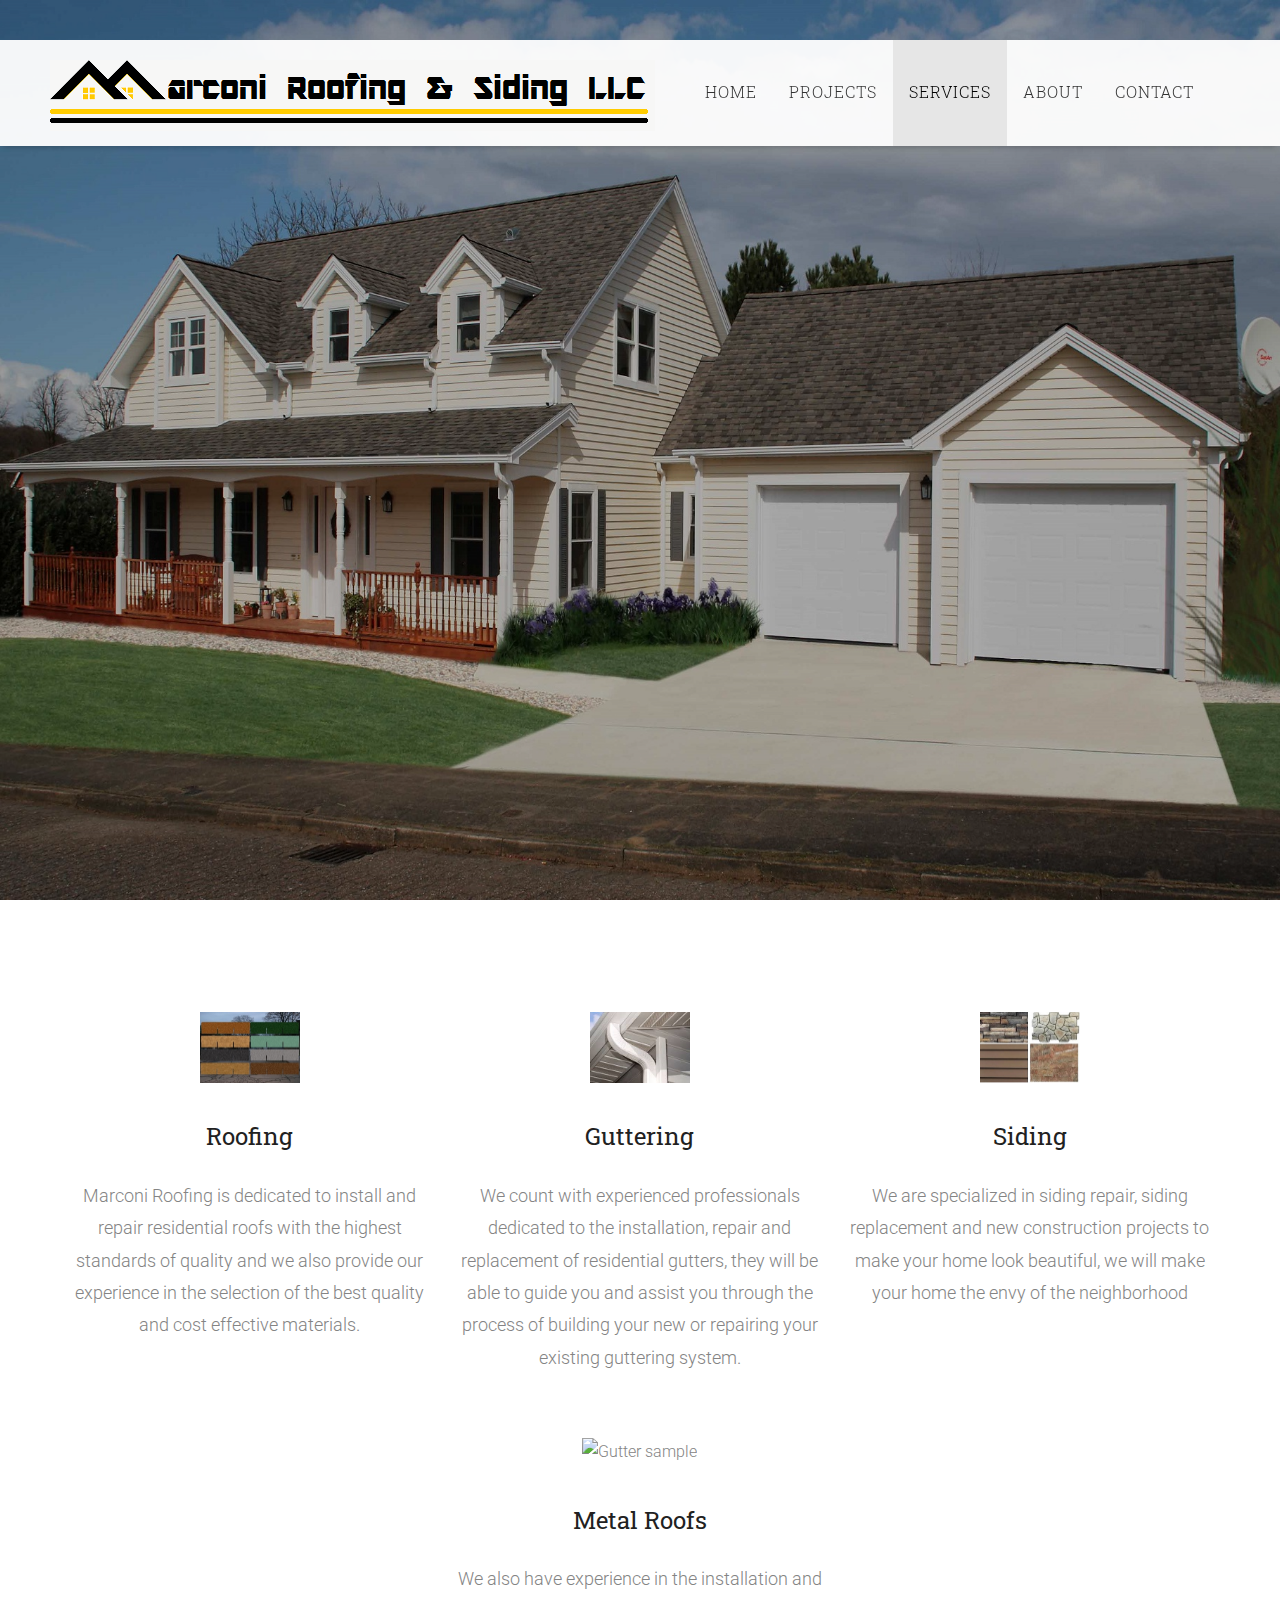
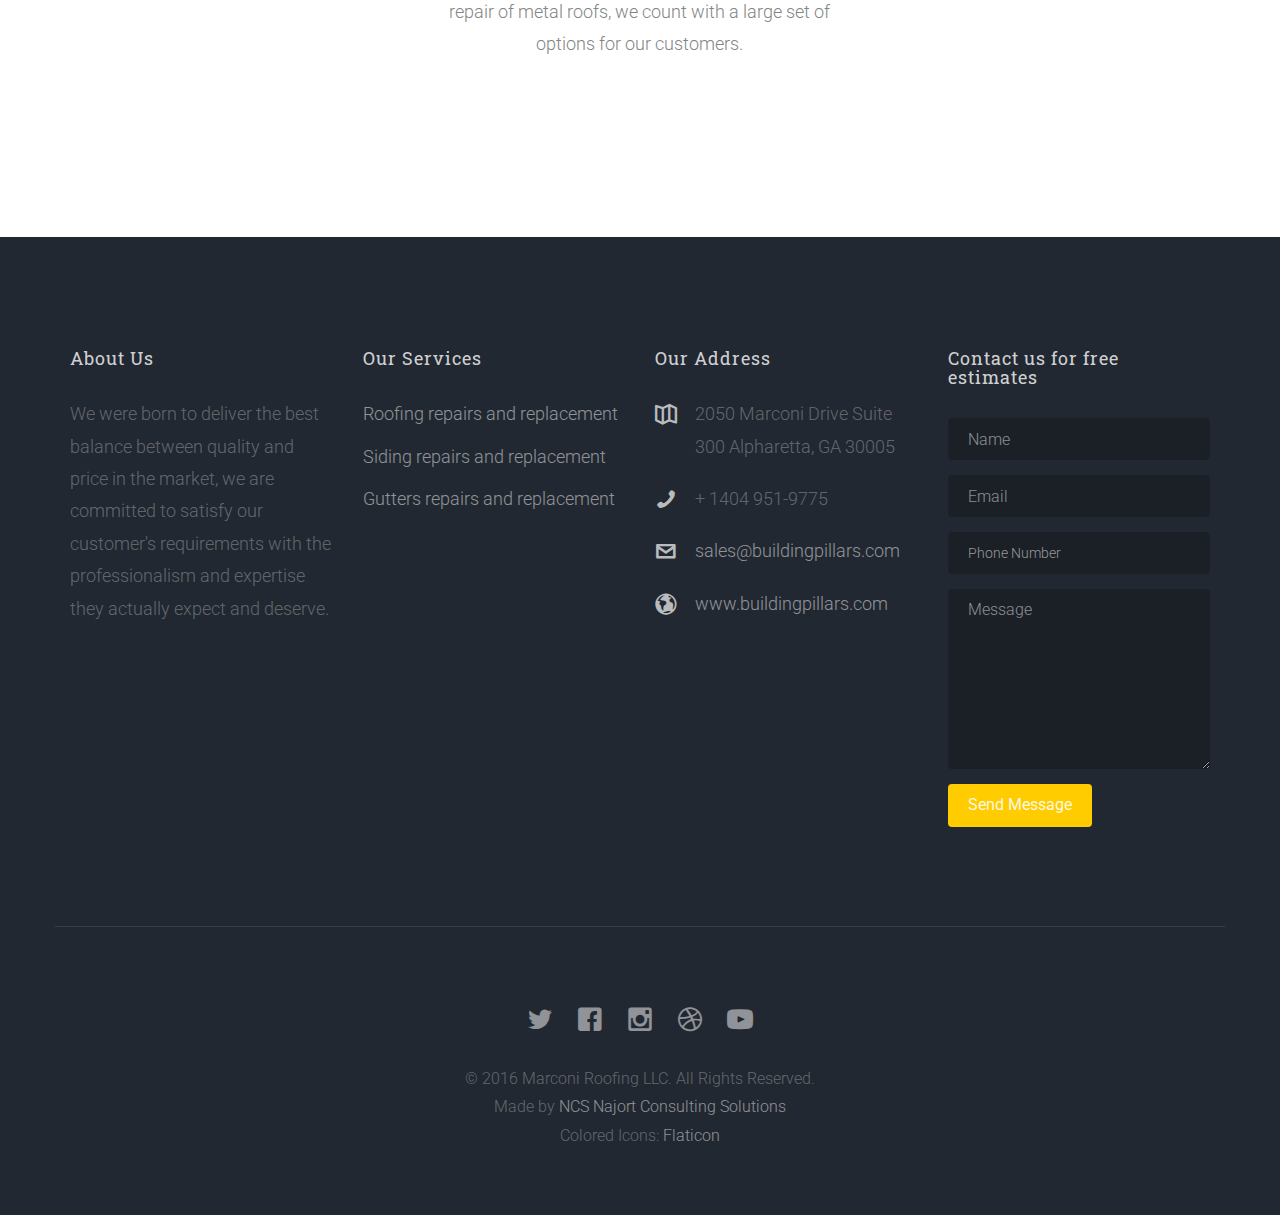
==== commit 9c2fcd65: "Add files via upload" ====
--- a/services.html
+++ b/services.html
@@ -140,6 +140,30 @@
 					</div>
 				</div>
 			</div>
+			<div class="row">
+					<div class="col-md-4">
+						<div class="services-inner text-center">
+							<!--<img src="images/shingles_sample.jpg" alt="Shingles sample" class="grow">-->
+							<h3>&nbsp;</h3>
+							<p>&nbsp;</p>
+						</div>
+					</div>
+					<div class="col-md-4 text-center">
+						<div class="services-inner">
+							<img src="images/metalroof.jpg" alt="Gutter sample" class="grow">
+							<h3>Metal Roofs</h3>
+							<p>We also have experience in the installation and repair of metal roofs, we count with a large set of options for our customers.</p>
+						</div>
+					</div>
+					<div class="col-md-4 text-center">
+						<div class="services-inner">
+							<!--<img src="images/siding.jpg" alt="Siding samples" class="grow">-->
+							<h3>&nbsp;</h3>
+							<p>&nbsp;</p>
+						</div>
+					</div>
+				</div>
+			</div>
 		</div>
 		<footer>
 			<div id="footer">
